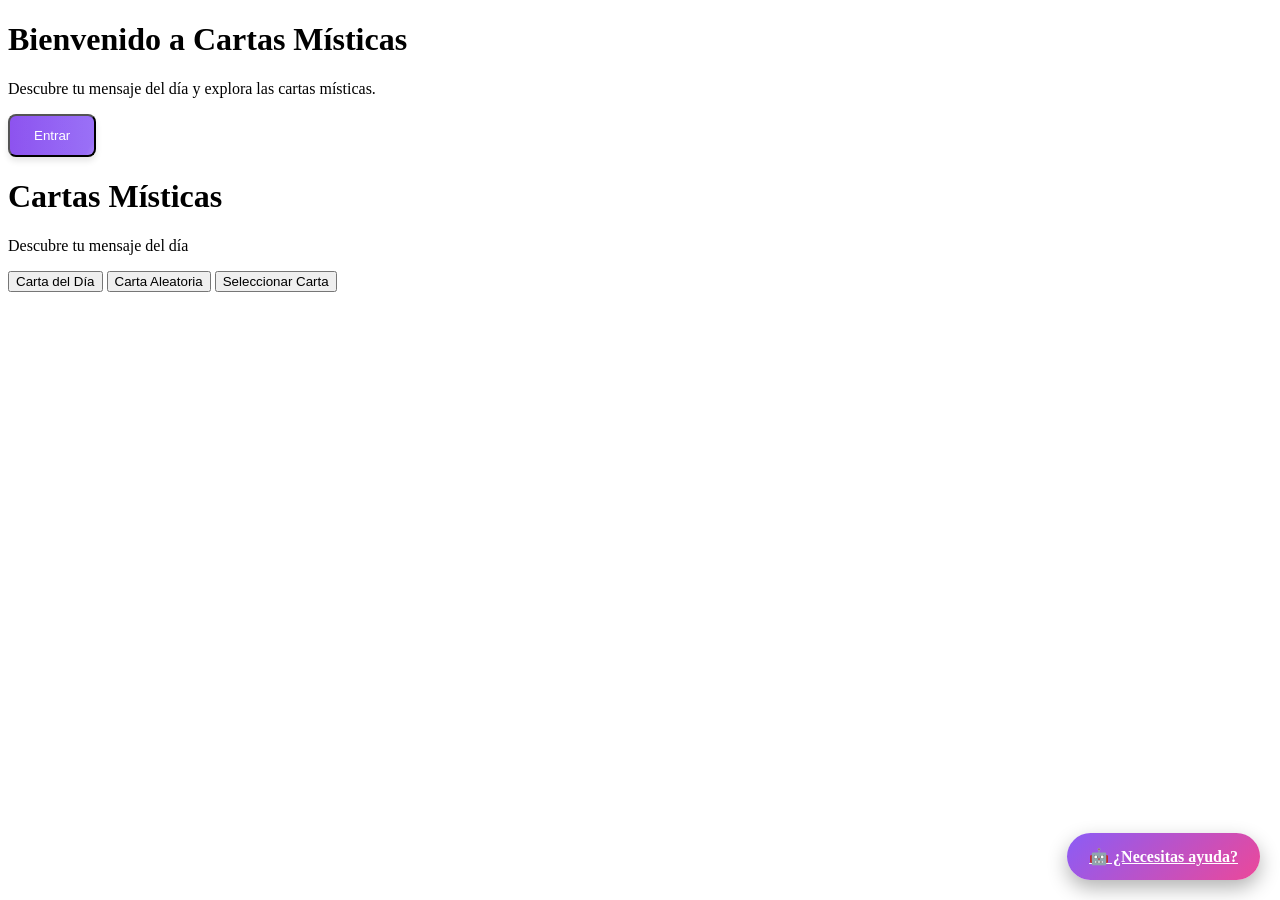
==== index.html @ 88e31546 "feat: reorganizando las cosas para GitHub Pages otra vez" ====
<!DOCTYPE html>
<html lang="es">
<head>
  <meta charset="UTF-8" />
  <meta name="viewport" content="width=device-width, initial-scale=1" />
  <title>Sistema de Cartas Místicas</title>
  <script src="https://cdn.tailwindcss.com"></script>
  <link rel="stylesheet" href="./styles.css">
</head>
<body class="bg-gradient-to-b from-purple-900 to-indigo-900 min-h-screen text-white">
  <!-- Pantalla de bienvenida -->
  <div id="welcomeScreen" class="fixed inset-0 bg-purple-900 flex flex-col items-center justify-center z-50 text-center p-6">
    <h1 class="text-3xl sm:text-4xl md:text-5xl font-extrabold mb-6 text-transparent bg-clip-text bg-gradient-to-r from-pink-400 to-purple-600">
      Bienvenido a Cartas Místicas
    </h1>
    <p class="text-base sm:text-lg text-purple-300 mb-8">Descubre tu mensaje del día y explora las cartas místicas.</p>
    <button id="enterBtn" class="btn-action px-8 py-3 rounded-lg text-white font-semibold">
      Entrar
    </button>
  </div>

  <!-- Sección principal -->
  <div class="container mx-auto px-4 py-12" id="cardsSection" tabindex="-1">
    <header class="text-center mb-12">
      <h1 class="text-3xl sm:text-4xl md:text-5xl font-bold mb-4 text-transparent bg-clip-text bg-gradient-to-r from-purple-300 to-pink-300">
        Cartas Místicas
      </h1>
      <p class="text-lg text-purple-200">Descubre tu mensaje del día</p>
    </header>

    <!-- Botones de acción -->
    <div class="flex flex-col gap-4 md:flex-row justify-center mb-12">
        <button
            id="dailyCardBtn"
            class="px-6 py-3 rounded-lg font-medium text-white bg-gradient-to-r from-purple-600 to-blue-500 hover:from-purple-700 hover:to-blue-600 transition-transform transform hover:scale-105 shadow-lg"
        >
            Carta del Día
        </button>

        <button
            id="randomCardBtn"
            class="px-6 py-3 rounded-lg font-medium text-white bg-gradient-to-r from-pink-600 to-purple-500 hover:from-pink-700 hover:to-purple-600 transition-transform transform hover:scale-105 shadow-lg"
        >
            Carta Aleatoria
        </button>

        <button
            id="selectCardBtn"
            class="px-6 py-3 rounded-lg font-medium text-white bg-gradient-to-r from-indigo-600 to-blue-500 hover:from-indigo-700 hover:to-blue-600 transition-transform transform hover:scale-105 shadow-lg"
        >
            Seleccionar Carta
        </button>
    </div>


    <!-- Galería de cartas -->
    <div id="cardGallery" class="hidden mb-8 grid grid-cols-1 sm:grid-cols-2 md:grid-cols-4 gap-4 justify-center"></div>

    <!-- Carta principal -->
    <div id="mainCardDisplay" class="hidden flex justify-center mb-8">
      <div class="card-container w-full max-w-xs sm:max-w-sm md:max-w-md">
        <div id="card" class="card relative w-full h-[400px] sm:h-[500px] cursor-pointer">
          <div class="card-front">
            <img src="https://storage.googleapis.com/workspace-0f70711f-8b4e-4d94-86f1-2a93ccde5887/image/96c7722e-8bb0-4138-a2fb-fadc7a62f2f4.png" alt="Diseño místico de carta" class="mb-4 rounded-xl w-full h-48 object-cover shadow-xl border-2 border-yellow-400" />
            <h2 id="cardTitle" class="text-xl font-semibold text-center"></h2>
            <p id="cardQuestion" class="text-purple-200 text-center mt-2"></p>
            <div class="absolute bottom-4 text-xs text-purple-300">
              Haz clic para voltear la carta
            </div>
          </div>
          <div class="card-back">
            <div id="cardAnswer" class="text-sm text-purple-200 text-center"></div>
          </div>
        </div>
      </div>
    </div>

    <!-- Información adicional -->
    <div id="cardInfo" class="mt-8 text-center text-purple-200 italic hidden">
      Mensaje especial de la carta
    </div>
  </div>

  <!-- Botón flotante -->
  <a href="./chatbot.html" class="chatbot-btn" id="chatbotButton">🤖 ¿Necesitas ayuda?</a>

  <script src="script.js"></script>
</body>
</html>
---- styles.css ----
@import url('https://fonts.googleapis.com/css2?family=Playfair+Display:wght@700&family=Poppins:wght@400;600&display=swap');

@layer utilities {
  .animate-glow-in {
    animation: glowIn 0.7s ease-out forwards;
  }

  .animate-fade-in-scale {
    animation: fadeInScale 0.5s ease-out forwards;
  }

  @keyframes glowIn {
    0% {
      opacity: 0;
      transform: scale(0.8) rotate(-2deg);
    }
    100% {
      opacity: 1;
      transform: scale(1) rotate(0deg);
    }
  }

  @keyframes fadeInScale {
    0% {
      opacity: 0;
      transform: scale(0.6);
    }
    100% {
      opacity: 1;
      transform: scale(1);
    }
  }
}

:root {
  --purple-dark: #4c1d95;
  --purple-light: #8b5cf6;
  --gold: #fcd34d;
}

.card-container {
  perspective: 1000px;
  transition: transform 0.5s ease;
}

.card {
  transform-style: preserve-3d;
  transition: all 0.5s ease;
  box-shadow: 0 10px 30px -10px rgba(124, 58, 237, 0.5);
}

.flipped {
  transform: rotateY(180deg);
}

.card-front,
.card-back {
  backface-visibility: hidden;
  font-family: 'Poppins', sans-serif;
}

.card-front {
  background: linear-gradient(135deg, var(--purple-dark), var(--purple-light));
  border: 4px solid rgba(252, 211, 77, 0.3);
  border-radius: 1rem;
  padding: 2rem;
  display: flex;
  flex-direction: column;
  align-items: center;
  justify-content: center;
  position: relative;
}

.card-back {
  transform: rotateY(180deg);
  background: url('./assets/back-card.jpg') center/cover;
  border: 4px solid rgba(252, 211, 77, 0.3);
  border-radius: 1rem;
  padding: 2rem;
  display: flex;
  flex-direction: column;
  align-items: center;
  justify-content: center;
  position: relative;
}

.glow {
  animation: glow 2s ease-in-out infinite alternate;
}

@keyframes glow {
  from {
    box-shadow: 0 0 10px rgba(252, 211, 77, 0.6);
  }
  to {
    box-shadow: 0 0 20px rgba(252, 211, 77, 0.8), 0 0 30px rgba(252, 211, 77, 0.6);
  }
}

.btn-action {
  position: relative;
  overflow: hidden;
  transition: all 0.3s;
  padding-left: 1.5rem;
  padding-right: 1.5rem;
  padding-top: 0.75rem;
  padding-bottom: 0.75rem;
  border-radius: 0.5rem;
  font-weight: 500;
  color: white;
  transition: all 0.3s ease;
  box-shadow: 0 4px 6px rgba(0, 0, 0, 0.1);
  cursor: pointer;
  display: inline-block;
  text-align: center;
  background-image: linear-gradient(to right, #7c3aed, #8b5cf6);
}

.btn-action:hover {
  transform: translateY(-2px) scale(1.05);
  box-shadow: 0 6px 12px rgba(0, 0, 0, 0.2);
}

.btn-action::after {
  content: '';
  position: absolute;
  top: -50%;
  left: -60%;
  width: 200%;
  height: 200%;
  background: linear-gradient(
    to right,
    rgba(255, 255, 255, 0.13) 0%,
    rgba(255, 255, 255, 0.13) 77%,
    rgba(255, 255, 255, 0.5) 92%,
    rgba(255, 255, 255, 0) 100%
  );
  transform: rotate(30deg);
  transition: left 1s;
}

.btn-action:hover::after {
  animation: shine 1s;
}

@keyframes shine {
  100% {
    left: 100%;
  }
}

.fade-out {
  opacity: 0;
  transform: scale(1.05);
  transition: opacity 1s ease, transform 1s ease;
  pointer-events: none;
}

.card {
  transform-style: preserve-3d;
  transition: transform 0.6s ease-in-out;
  position: relative;
}

.card.flipped {
  transform: rotateY(180deg);
}

.card-front,
.card-back {
  backface-visibility: hidden;
  position: absolute;
  width: 100%;
  height: 100%;
  border-radius: 1rem;
}

.card-back {
  transform: rotateY(180deg);
}



.animate-fade-in-scale {
  animation: fadeInScale 0.5s ease-in-out;
}

.chatbot-btn {
    position: fixed;
    bottom: 20px;
    right: 20px;
    background: linear-gradient(135deg, #8b5cf6, #ec4899);
    color: white;
    padding: 14px 22px;
    border: none;
    border-radius: 30px;
    font-weight: bold;
    font-size: 16px;
    box-shadow: 0 8px 20px rgba(0, 0, 0, 0.3);
    cursor: pointer;
    z-index: 9999;
    transition: transform 0.3s ease, box-shadow 0.3s ease;
}

.chatbot-btn:hover {
    transform: scale(1.08);
    box-shadow: 0 12px 30px rgba(0, 0, 0, 0.4);
}

.chatbot-section {
    position: fixed;
    inset: 0;
    background: linear-gradient(to bottom right, #1e1b4b, #312e81);
    color: white;
    padding: 2rem;
    z-index: 10000;
    display: flex;
    flex-direction: column;
    gap: 1rem;
    animation: fadeIn 0.3s ease forwards;
}

.chatbot-header {
    display: flex;
    justify-content: space-between;
    align-items: center;
}

.back-btn {
    background: #f472b6;
    border: none;
    padding: 10px 16px;
    border-radius: 12px;
    font-weight: bold;
    color: white;
    cursor: pointer;
    transition: background 0.3s ease;
}

.back-btn:hover {
    background: #ec4899;
}

.chatbot-box {
    flex: 1;
    background-color: #4c1d95;
    border-radius: 12px;
    padding: 1.5rem;
    overflow-y: auto;
    box-shadow: 0 0 20px rgba(0,0,0,0.2);
}

.hidden {
    display: none !important;
}

@keyframes fadeIn {
    from { opacity: 0; transform: scale(0.95); }
    to { opacity: 1; transform: scale(1); }
}


@keyframes fadeInScale {
  from {
    opacity: 0;
    transform: scale(0.95);
  }
  to {
    opacity: 1;
    transform: scale(1);
  }
}
@media (prefers-reduced-motion: reduce) {
  .animate-glow-in,
  .animate-fade-in-scale {
    animation: none;
  }
}

/* ... código original ... */

@media (max-width: 640px) {
  .card-container {
    padding: 0 1rem;
  }

  .card-front img {
    height: 10rem;
  }

  .card-front h2 {
    font-size: 1.125rem;
  }

  .card-question, .card-answer {
    font-size: 0.875rem;
  }

  .btn-action {
    font-size: 0.9rem;
    padding: 0.5rem 1rem;
  }

  .chatbot-btn {
    padding: 10px 18px;
    font-size: 14px;
    bottom: 15px;
    right: 15px;
  }
}
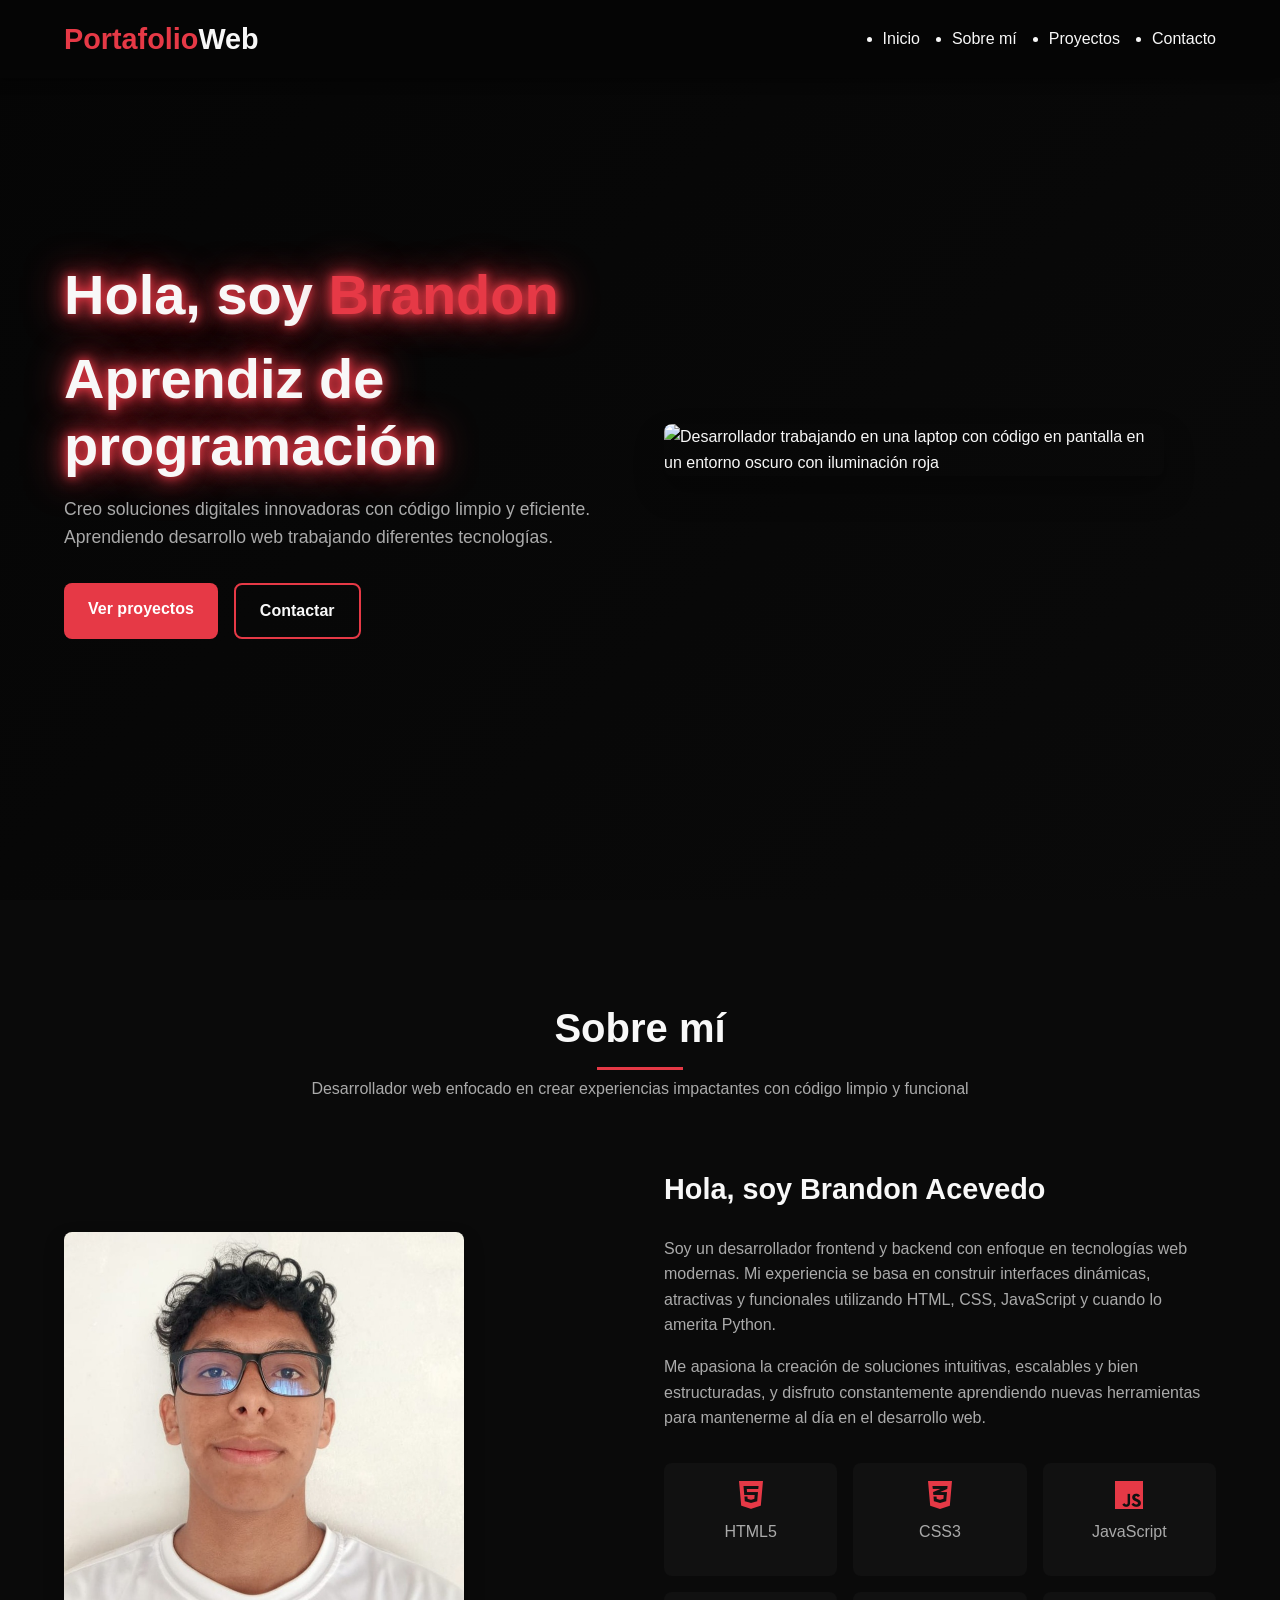
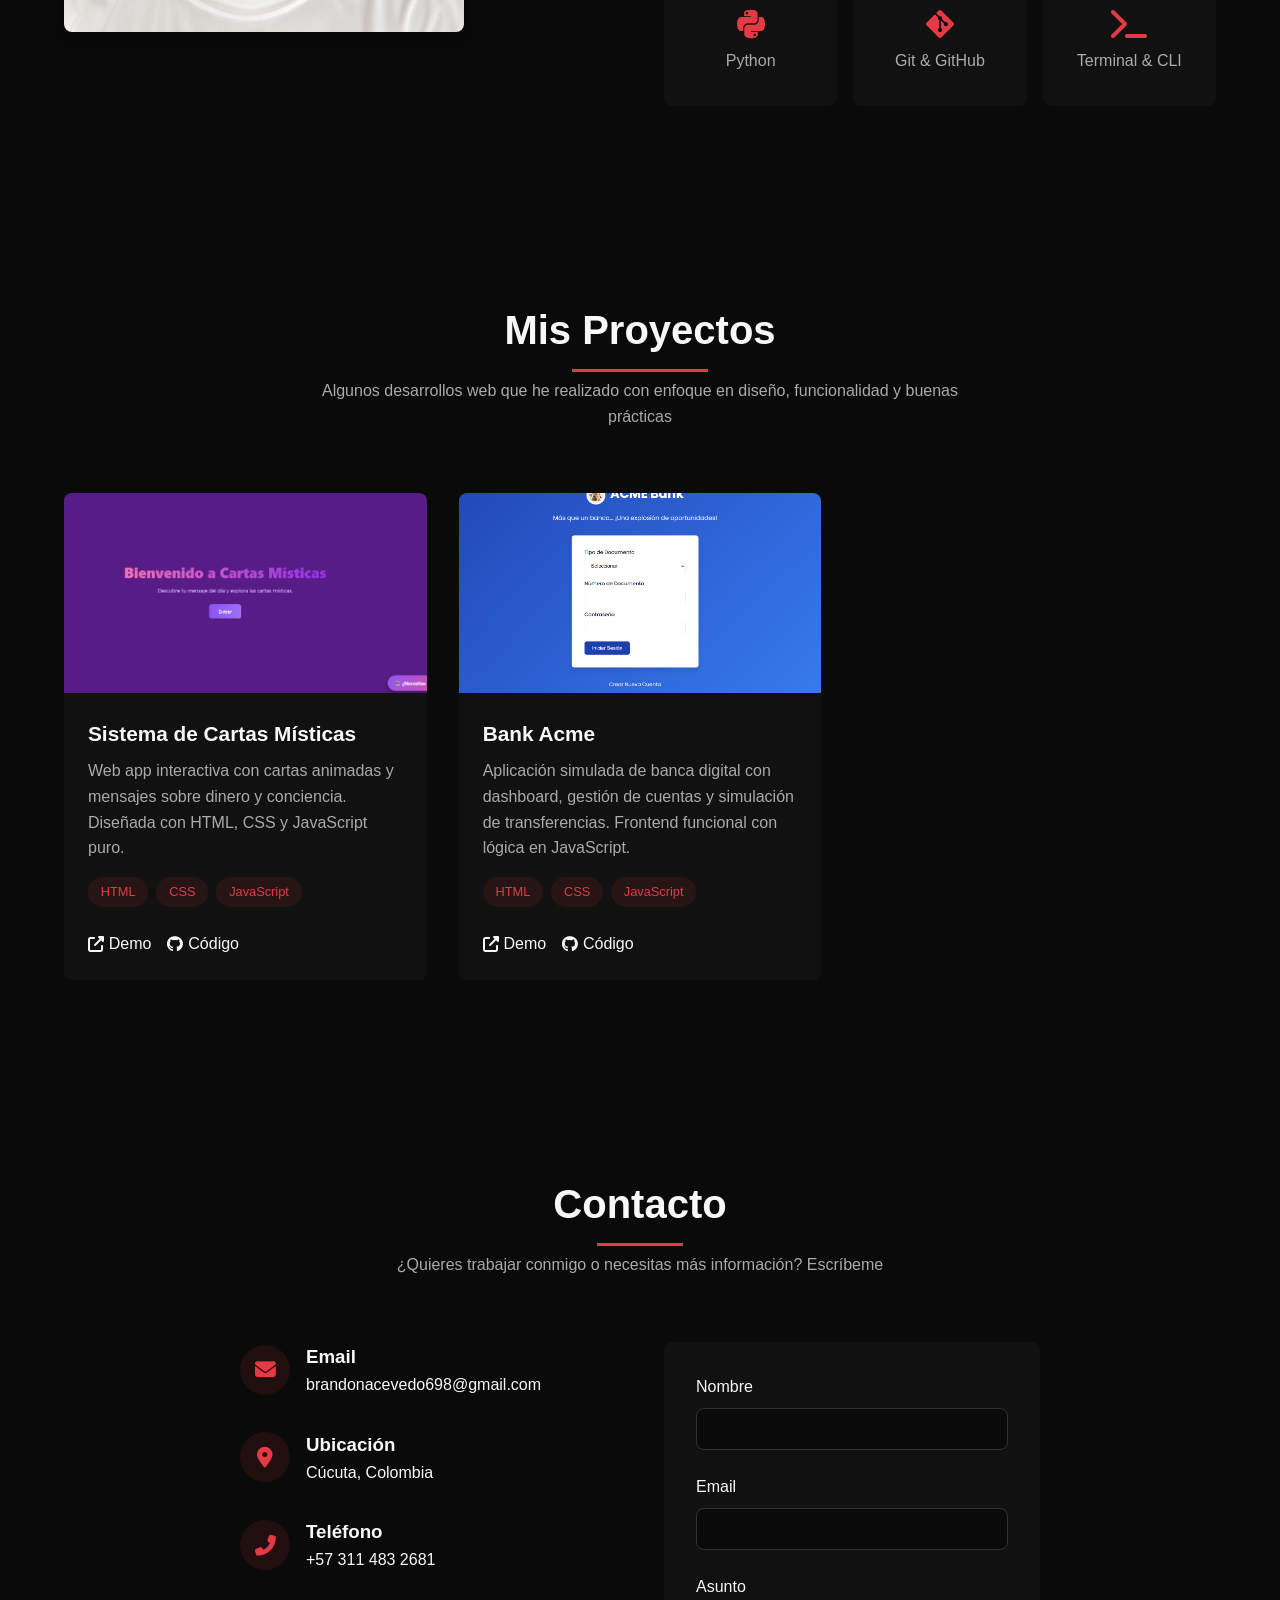
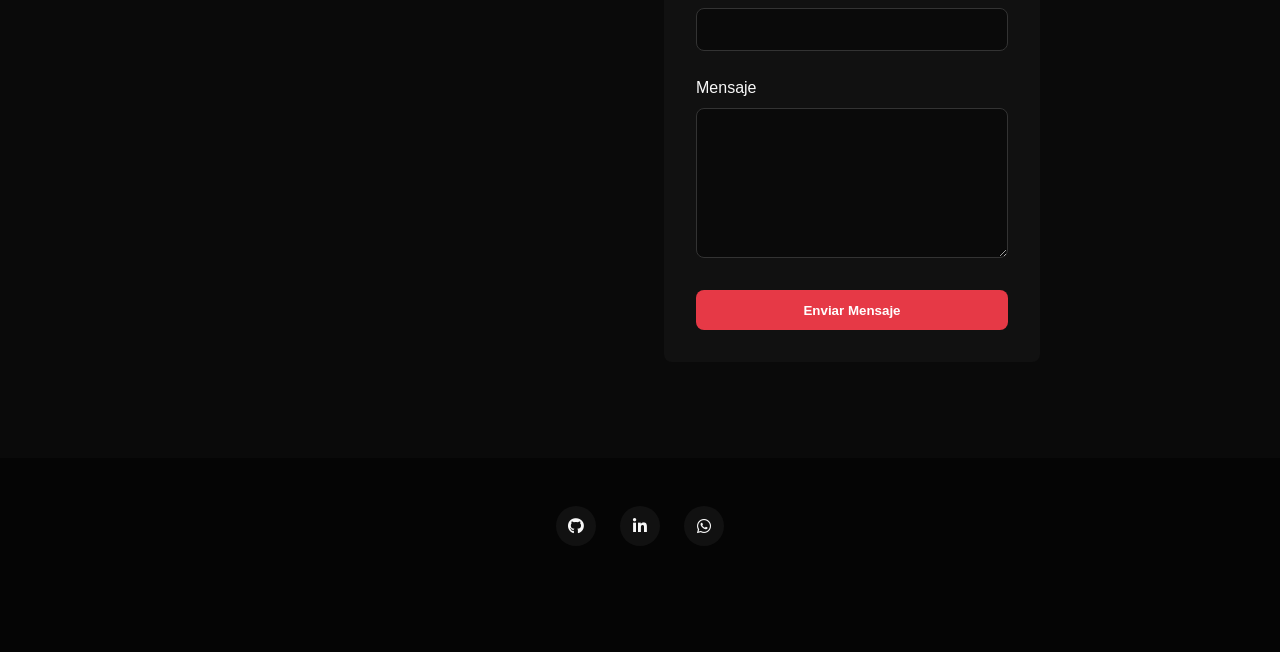
==== commit db751e56: "feat: subiendo todo al repositorio web" ====
--- a/index.html
+++ b/index.html
@@ -1,89 +1,208 @@
 <!DOCTYPE html>
 <html lang="es">
 <head>
-  <meta charset="UTF-8" />
-  <meta name="viewport" content="width=device-width, initial-scale=1" />
-  <title>Sistema de Cartas Místicas</title>
-  <script src="https://cdn.tailwindcss.com"></script>
-  <link rel="stylesheet" href="./styles.css">
+    <meta charset="UTF-8">
+    <meta name="viewport" content="width=device-width, initial-scale=1.0">
+    <title>Portafolio | Web</title>
+    <link rel="stylesheet" href="./styles.css">
+    <link rel="stylesheet" href="https://cdnjs.cloudflare.com/ajax/libs/font-awesome/6.4.0/css/all.min.css">
 </head>
-<body class="bg-gradient-to-b from-purple-900 to-indigo-900 min-h-screen text-white">
-  <!-- Pantalla de bienvenida -->
-  <div id="welcomeScreen" class="fixed inset-0 bg-purple-900 flex flex-col items-center justify-center z-50 text-center p-6">
-    <h1 class="text-3xl sm:text-4xl md:text-5xl font-extrabold mb-6 text-transparent bg-clip-text bg-gradient-to-r from-pink-400 to-purple-600">
-      Bienvenido a Cartas Místicas
-    </h1>
-    <p class="text-base sm:text-lg text-purple-300 mb-8">Descubre tu mensaje del día y explora las cartas místicas.</p>
-    <button id="enterBtn" class="btn-action px-8 py-3 rounded-lg text-white font-semibold">
-      Entrar
-    </button>
-  </div>
-
-  <!-- Sección principal -->
-  <div class="container mx-auto px-4 py-12" id="cardsSection" tabindex="-1">
-    <header class="text-center mb-12">
-      <h1 class="text-3xl sm:text-4xl md:text-5xl font-bold mb-4 text-transparent bg-clip-text bg-gradient-to-r from-purple-300 to-pink-300">
-        Cartas Místicas
-      </h1>
-      <p class="text-lg text-purple-200">Descubre tu mensaje del día</p>
+<body>
+    <!-- Header -->
+    <header>
+        <nav>
+            <a href="#" class="logo">Portafolio<span>Web</span></a>
+            <ul class="nav-links">
+                <li><a href="#home">Inicio</a></li>
+                <li><a href="#about">Sobre mí</a></li>
+                <li><a href="#projects">Proyectos</a></li>
+                <li><a href="#contact">Contacto</a></li>
+            </ul>
+            <button class="menu-btn" id="menuBtn">
+                <i class="fas fa-bars"></i>
+            </button>
+        </nav>
     </header>
 
-    <!-- Botones de acción -->
-    <div class="flex flex-col gap-4 md:flex-row justify-center mb-12">
-        <button
-            id="dailyCardBtn"
-            class="px-6 py-3 rounded-lg font-medium text-white bg-gradient-to-r from-purple-600 to-blue-500 hover:from-purple-700 hover:to-blue-600 transition-transform transform hover:scale-105 shadow-lg"
-        >
-            Carta del Día
-        </button>
-
-        <button
-            id="randomCardBtn"
-            class="px-6 py-3 rounded-lg font-medium text-white bg-gradient-to-r from-pink-600 to-purple-500 hover:from-pink-700 hover:to-purple-600 transition-transform transform hover:scale-105 shadow-lg"
-        >
-            Carta Aleatoria
-        </button>
-
-        <button
-            id="selectCardBtn"
-            class="px-6 py-3 rounded-lg font-medium text-white bg-gradient-to-r from-indigo-600 to-blue-500 hover:from-indigo-700 hover:to-blue-600 transition-transform transform hover:scale-105 shadow-lg"
-        >
-            Seleccionar Carta
-        </button>
+    <!-- Hero Section -->
+    <section class="hero" id="home">
+        <div class="particles" id="particles"></div>
+        <div class="hero-content">
+            <div class="hero-text animate-on-scroll">
+                <h1>Hola, soy <span>Brandon</span></h1>
+                <h1>Aprendiz de programación</h1>
+                <p>Creo soluciones digitales innovadoras con código limpio y eficiente. Aprendiendo desarrollo web trabajando diferentes tecnologías.</p>
+                <div class="cta-buttons">
+                    <a href="#projects" class="btn btn-primary">Ver proyectos</a>
+                    <a href="#contact" class="btn btn-secondary">Contactar</a>
+                </div>
+            </div>
+            <div class="hero-image animate-on-scroll">
+                <img src="https://storage.googleapis.com/workspace-0f70711f-8b4e-4d94-86f1-2a93ccde5887/image/de428fba-ed56-4339-964a-df69fc246192.png" alt="Desarrollador trabajando en una laptop con código en pantalla en un entorno oscuro con iluminación roja" />
+            </div>
+        </div>
+    </section>
+<!-- About Section -->
+    <section class="about" id="about">
+        <div class="section-title animate-on-scroll">
+            <h2>Sobre mí</h2>
+            <p>Desarrollador web enfocado en crear experiencias impactantes con código limpio y funcional</p>
+        </div>
+        <div class="about-content">
+            <div class="about-image animate-on-scroll">
+                <img src="./assets/Imagen_principal.jpeg" alt="Desarrollador con fondo oscuro y luces rojas" />
+            </div>
+            <div class="about-text animate-on-scroll">
+                <h3>Hola, soy Brandon Acevedo</h3>
+                <p>Soy un desarrollador frontend y backend con enfoque en tecnologías web modernas. Mi experiencia se basa en construir interfaces dinámicas, atractivas y funcionales utilizando HTML, CSS, JavaScript y cuando lo amerita Python.</p>
+                <p>Me apasiona la creación de soluciones intuitivas, escalables y bien estructuradas, y disfruto constantemente aprendiendo nuevas herramientas para mantenerme al día en el desarrollo web.</p>
+                <div class="skills">
+                    <div class="skill">
+                        <i class="fab fa-html5"></i>
+                        <p>HTML5</p>
+                    </div>
+                    <div class="skill">
+                        <i class="fab fa-css3-alt"></i>
+                        <p>CSS3</p>
+                    </div>
+                    <div class="skill">
+                        <i class="fab fa-js"></i>
+                        <p>JavaScript</p>
+                    </div>
+                    <div class="skill">
+                        <i class="fab fa-python"></i>
+                        <p>Python</p>
+                    </div>
+                    <div class="skill">
+                        <i class="fab fa-git-alt"></i>
+                        <p>Git & GitHub</p>
+                    </div>
+                    <div class="skill">
+                        <i class="fas fa-terminal"></i>
+                        <p>Terminal & CLI</p>
+                    </div>
+                </div>
+            </div>
+        </div>
+    </section>
+
+    <!-- Projects Section -->
+    <section class="projects" id="projects">
+        <div class="section-title animate-on-scroll">
+            <h2>Mis Proyectos</h2>
+            <p>Algunos desarrollos web que he realizado con enfoque en diseño, funcionalidad y buenas prácticas</p>
+        </div>
+        <div class="projects-container">
+
+            <!-- Proyecto 1 -->
+            <div class="project-card animate-on-scroll">
+                <div class="project-image">
+                    <img src="./assets/proyectos/Cartas_Misticas.png" alt="Sistema de cartas interactivas con diseño místico y colores oscuros" />
+                </div>
+                <div class="project-info">
+                    <h3>Sistema de Cartas Místicas</h3>
+                    <p>Web app interactiva con cartas animadas y mensajes sobre dinero y conciencia. Diseñada con HTML, CSS y JavaScript puro.</p>
+                    <div class="project-tags">
+                        <span class="tag">HTML</span>
+                        <span class="tag">CSS</span>
+                        <span class="tag">JavaScript</span>
+                    </div>
+                    <div class="project-links">
+                        <a href="https://nombre-chatbot-mistico-frontend.vercel.app/" target="_blank"><i class="fas fa-external-link-alt"></i> Demo</a>
+                        <a href="https://github.com/Brandon-Ac/Nombre-chatbot-mistico-frontend" target="_blank"><i class="fab fa-github"></i> Código</a>
+                    </div>
+                </div>
+            </div>
+            <!-- Proyecto 2 -->
+            <div class="project-card animate-on-scroll">
+                <div class="project-image">
+                    <img src="./assets/proyectos/Bank_Acme.png" alt="Dashboard de aplicación bancaria con interfaz oscura y tarjetas de cuenta" />
+                </div>
+                <div class="project-info">
+                    <h3>Bank Acme</h3>
+                    <p>Aplicación simulada de banca digital con dashboard, gestión de cuentas y simulación de transferencias. Frontend funcional con lógica en JavaScript.</p>
+                    <div class="project-tags">
+                        <span class="tag">HTML</span>
+                        <span class="tag">CSS</span>
+                        <span class="tag">JavaScript</span>
+                    </div>
+                    <div class="project-links">
+                        <a href="https://bancoacmeconamigos.vercel.app/" target="_blank"><i class="fas fa-external-link-alt"></i> Demo</a>
+                        <a href="https://github.com/Brandon-Ac/banco_acme_con_amigos"><i class="fab fa-github"></i> Código</a>
+                    </div>
+                </div>
+            </div>
+
+        </div>
+    </section>
+
+    <!-- Contact Section -->
+    <section class="contact" id="contact">
+    <div class="section-title animate-on-scroll">
+        <h2>Contacto</h2>
+        <p>¿Quieres trabajar conmigo o necesitas más información? Escríbeme</p>
     </div>
 
-
-    <!-- Galería de cartas -->
-    <div id="cardGallery" class="hidden mb-8 grid grid-cols-1 sm:grid-cols-2 md:grid-cols-4 gap-4 justify-center"></div>
-
-    <!-- Carta principal -->
-    <div id="mainCardDisplay" class="hidden flex justify-center mb-8">
-      <div class="card-container w-full max-w-xs sm:max-w-sm md:max-w-md">
-        <div id="card" class="card relative w-full h-[400px] sm:h-[500px] cursor-pointer">
-          <div class="card-front">
-            <img src="https://storage.googleapis.com/workspace-0f70711f-8b4e-4d94-86f1-2a93ccde5887/image/96c7722e-8bb0-4138-a2fb-fadc7a62f2f4.png" alt="Diseño místico de carta" class="mb-4 rounded-xl w-full h-48 object-cover shadow-xl border-2 border-yellow-400" />
-            <h2 id="cardTitle" class="text-xl font-semibold text-center"></h2>
-            <p id="cardQuestion" class="text-purple-200 text-center mt-2"></p>
-            <div class="absolute bottom-4 text-xs text-purple-300">
-              Haz clic para voltear la carta
-            </div>
-          </div>
-          <div class="card-back">
-            <div id="cardAnswer" class="text-sm text-purple-200 text-center"></div>
-          </div>
-        </div>
-      </div>
+    <div class="contact-container">
+        <div class="contact-info animate-on-scroll">
+        <div class="contact-item">
+            <i class="fas fa-envelope"></i>
+            <div>
+            <h3>Email</h3>
+            <p>brandonacevedo698@gmail.com</p>
+            </div>
+        </div>
+        <div class="contact-item">
+            <i class="fas fa-map-marker-alt"></i>
+            <div>
+            <h3>Ubicación</h3>
+            <p>Cúcuta, Colombia</p>
+            </div>
+        </div>
+        <div class="contact-item">
+            <i class="fas fa-phone-alt"></i>
+            <div>
+            <h3>Teléfono</h3>
+            <p>+57 311 483 2681</p>
+            </div>
+        </div>
+        </div>
+
+        <!-- Formulario que envía email -->
+        <form class="contact-form animate-on-scroll" action="https://formsubmit.co/brandonacevedo698@gmail.com" method="POST">
+        <div class="form-group">
+            <label for="name">Nombre</label>
+            <input type="text" id="name" name="name" required>
+        </div>
+        <div class="form-group">
+            <label for="email">Email</label>
+            <input type="email" id="email" name="email" required>
+        </div>
+        <div class="form-group">
+            <label for="subject">Asunto</label>
+            <input type="text" id="subject" name="subject" required>
+        </div>
+        <div class="form-group">
+            <label for="message">Mensaje</label>
+            <textarea id="message" name="message" required></textarea>
+        </div>
+        <!-- Opcional: para evitar spam -->
+        <input type="hidden" name="_captcha" value="false">
+        <button type="submit" class="submit-btn">Enviar Mensaje</button>
+        </form>
     </div>
-
-    <!-- Información adicional -->
-    <div id="cardInfo" class="mt-8 text-center text-purple-200 italic hidden">
-      Mensaje especial de la carta
-    </div>
-  </div>
-
-  <!-- Botón flotante -->
-  <a href="./chatbot.html" class="chatbot-btn" id="chatbotButton">🤖 ¿Necesitas ayuda?</a>
-
-  <script src="script.js"></script>
+    </section>
+
+    <!-- Footer -->
+    <footer>
+        <div class="social-links animate-on-scroll">
+            <a href="https://github.com/Brandon-Ac"><i class="fab fa-github"></i></a>
+            <a href="https://www.linkedin.com/in/brandon-acevedo-326850374/"><i class="fab fa-linkedin-in"></i></a>
+            <a href="https://wa.me/573114832681" target="_blank"><i class="fab fa-whatsapp"></i></a>
+        </div>
+        <p class="footer-text animate-on-scroll">.</p>
+    </footer>
+    <script src="./script.js"></script>
+
 </body>
 </html>
--- a/styles.css
+++ b/styles.css
@@ -1,310 +1,654 @@
-@import url('https://fonts.googleapis.com/css2?family=Playfair+Display:wght@700&family=Poppins:wght@400;600&display=swap');
-
-@layer utilities {
-  .animate-glow-in {
-    animation: glowIn 0.7s ease-out forwards;
-  }
-
-  .animate-fade-in-scale {
-    animation: fadeInScale 0.5s ease-out forwards;
-  }
-
-  @keyframes glowIn {
+:root {
+    --dark-bg: #0a0a0a;
+    --darker-bg: #050505;
+    --card-bg: #111111;
+    --accent-red: #e63946;
+    --text-primary: #f8f8f8;
+    --text-secondary: #aaaaaa;
+    --border-radius: 8px;
+    --transition: all 0.3s ease;
+}
+
+* {
+    margin: 0;
+    padding: 0;
+    box-sizing: border-box;
+    font-family: 'Segoe UI', Tahoma, Geneva, Verdana, sans-serif;
+}
+
+body {
+    background-color: var(--dark-bg);
+    color: var(--text-primary);
+    line-height: 1.6;
+    overflow-x: hidden;
+}
+
+/* Scrollbar personalizada */
+::-webkit-scrollbar {
+    width: 10px;
+}
+
+::-webkit-scrollbar-track {
+    background: var(--darker-bg);
+}
+
+::-webkit-scrollbar-thumb {
+    background: var(--accent-red);
+    border-radius: 5px;
+}
+
+/* Header */
+header {
+    background-color: var(--darker-bg);
+    padding: 1rem 5%;
+    position: fixed;
+    width: 100%;
+    top: 0;
+    z-index: 1000;
+    box-shadow: 0 2px 10px rgba(0, 0, 0, 0.5);
+}
+
+nav {
+    display: flex;
+    justify-content: space-between;
+    align-items: center;
+}
+
+.logo {
+    font-size: 1.8rem;
+    font-weight: 700;
+    color: var(--accent-red);
+    text-decoration: none;
+}
+
+.logo span {
+    color: var(--text-primary);
+}
+
+.nav-links {
+    display: flex;
+    gap: 2rem;
+}
+
+.nav-links a {
+    color: var(--text-primary);
+    text-decoration: none;
+    font-weight: 500;
+    transition: var(--transition);
+    position: relative;
+}
+
+.nav-links a:hover {
+    color: var(--accent-red);
+}
+
+.nav-links a::after {
+    content: '';
+    position: absolute;
+    width: 0;
+    height: 2px;
+    background: var(--accent-red);
+    bottom: -5px;
+    left: 0;
+    transition: var(--transition);
+}
+
+.nav-links a:hover::after {
+    width: 100%;
+}
+
+.menu-btn {
+    display: none;
+    background: none;
+    border: none;
+    color: var(--text-primary);
+    font-size: 1.5rem;
+    cursor: pointer;
+}
+
+/* Hero Section */
+.hero {
+    height: 100vh;
+    display: flex;
+    align-items: center;
+    padding: 0 5%;
+    background: linear-gradient(135deg, var(--darker-bg) 0%, var(--dark-bg) 100%);
+    position: relative;
+    overflow: hidden;
+}
+
+.hero-content {
+    width: 100%;
+    max-width: 1200px;
+    margin: 0 auto;
+    display: flex;
+    align-items: center;
+    justify-content: space-between;
+    gap: 3rem;
+    position: relative;
+    z-index: 2;
+}
+
+.hero-text {
+    flex: 1;
+}
+
+.hero-text h1 {
+    font-size: 3.5rem;
+    margin-bottom: 1rem;
+    line-height: 1.2;
+    text-shadow: 0 0 10px var(--accent-red), 
+                 0 0 20px var(--accent-red),
+                 0 0 40px var(--accent-red);
+    animation: flicker 2s infinite alternate;
+}
+
+.hero-text h1 span {
+    color: var(--accent-red);
+}
+
+.hero-text p {
+    color: var(--text-secondary);
+    font-size: 1.1rem;
+    margin-bottom: 2rem;
+    max-width: 600px;
+}
+
+.cta-buttons {
+    display: flex;
+    gap: 1rem;
+    margin-top: 2rem;
+}
+
+.btn {
+    padding: 0.8rem 1.5rem;
+    border-radius: var(--border-radius);
+    text-decoration: none;
+    font-weight: 600;
+    transition: var(--transition);
+}
+
+.btn-primary {
+    background-color: var(--accent-red);
+    color: white;
+}
+
+.btn-primary:hover {
+    background-color: #d62839;
+    transform: translateY(-3px);
+    box-shadow: 0 5px 15px rgba(230, 57, 70, 0.3),
+                0 0 15px var(--accent-red);
+    animation: pulse 1.5s infinite;
+}
+
+@keyframes pulse {
     0% {
-      opacity: 0;
-      transform: scale(0.8) rotate(-2deg);
+        box-shadow: 0 0 0 0 rgba(230, 57, 70, 0.7);
+    }
+    70% {
+        box-shadow: 0 0 0 10px rgba(230, 57, 70, 0);
     }
     100% {
-      opacity: 1;
-      transform: scale(1) rotate(0deg);
-    }
-  }
-
-  @keyframes fadeInScale {
+        box-shadow: 0 0 0 0 rgba(230, 57, 70, 0);
+    }
+}
+
+.btn-secondary {
+    background-color: transparent;
+    color: var(--text-primary);
+    border: 2px solid var(--accent-red);
+}
+
+.btn-secondary:hover {
+    background-color: rgba(230, 57, 70, 0.1);
+    transform: translateY(-3px);
+}
+
+.hero-image {
+    flex: 1;
+    position: relative;
+    animation: float 6s ease-in-out infinite;
+}
+
+.hero-image img {
+    width: 100%;
+    max-width: 500px;
+    border-radius: var(--border-radius);
+    box-shadow: 0 15px 30px rgba(0, 0, 0, 0.3);
+    transition: var(--transition);
+}
+
+@keyframes float {
+    0% { transform: translateY(0px); }
+    50% { transform: translateY(-15px); }
+    100% { transform: translateY(0px); }
+}
+
+/* Background particles */
+.particles {
+    position: absolute;
+    top: 0;
+    left: 0;
+    width: 100%;
+    height: 100%;
+    overflow: hidden;
+    z-index: 1;
+}
+
+.particle {
+    position: absolute;
+    width: 5px;
+    height: 5px;
+    background-color: var(--accent-red);
+    border-radius: 50%;
+    opacity: 0.5;
+    animation: fall linear infinite;
+}
+
+@keyframes fall {
+    to {
+        transform: translateY(100vh);
+    }
+}
+
+@keyframes flicker {
+    0%, 19%, 21%, 23%, 25%, 54%, 56%, 100% {
+        text-shadow: 0 0 10px var(--accent-red),
+                     0 0 20px var(--accent-red),
+                     0 0 40px var(--accent-red);
+    }
+    20%, 24%, 55% {
+        text-shadow: none;
+    }
+}
+
+/* About Section */
+section {
+    padding: 6rem 5%;
+}
+
+.section-title {
+    text-align: center;
+    margin-bottom: 4rem;
+}
+
+.section-title h2 {
+    font-size: 2.5rem;
+    margin-bottom: 1rem;
+    position: relative;
+    display: inline-block;
+}
+
+.section-title h2::after {
+    content: '';
+    position: absolute;
+    width: 50%;
+    height: 3px;
+    background-color: var(--accent-red);
+    bottom: -10px;
+    left: 25%;
+}
+
+.section-title p {
+    color: var(--text-secondary);
+    max-width: 700px;
+    margin: 0 auto;
+}
+
+.about-content {
+    display: flex;
+    align-items: center;
+    gap: 3rem;
+    max-width: 1200px;
+    margin: 0 auto;
+}
+
+.about-image {
+    flex: 1;
+}
+
+.about-image img {
+    width: 100%;
+    max-width: 400px;
+    border-radius: var(--border-radius);
+    box-shadow: 0 10px 20px rgba(0, 0, 0, 0.3);
+}
+
+.about-text {
+    flex: 1;
+}
+
+.about-text h3 {
+    font-size: 1.8rem;
+    margin-bottom: 1.5rem;
+}
+
+.about-text p {
+    margin-bottom: 1rem;
+    color: var(--text-secondary);
+}
+
+.skills {
+    margin-top: 2rem;
+    display: grid;
+    grid-template-columns: repeat(auto-fill, minmax(150px, 1fr));
+    gap: 1rem;
+}
+
+.skill {
+    background-color: var(--card-bg);
+    padding: 1rem;
+    border-radius: var(--border-radius);
+    text-align: center;
+    transition: var(--transition);
+}
+
+.skill:hover {
+    transform: translateY(-5px);
+    box-shadow: 0 5px 15px rgba(230, 57, 70, 0.2),
+                0 0 10px var(--accent-red);
+    animation: float 3s ease-in-out infinite;
+}
+
+.skill i {
+    font-size: 2rem;
+    color: var(--accent-red);
+    margin-bottom: 0.5rem;
+}
+
+/* Projects Section */
+.projects-container {
+    display: grid;
+    grid-template-columns: repeat(auto-fill, minmax(300px, 1fr));
+    gap: 2rem;
+    max-width: 1200px;
+    margin: 0 auto;
+}
+
+.project-card {
+    background-color: var(--card-bg);
+    border-radius: var(--border-radius);
+    overflow: hidden;
+    transition: var(--transition);
+}
+
+.project-card:hover {
+    transform: translateY(-10px);
+    box-shadow: 0 10px 20px rgba(230, 57, 70, 0.2),
+                0 0 15px var(--accent-red);
+    transition: all 0.3s ease, box-shadow 0.5s ease;
+}
+
+.project-image {
+    height: 200px;
+    overflow: hidden;
+}
+
+.project-image img {
+    width: 100%;
+    height: 100%;
+    object-fit: cover;
+    transition: var(--transition);
+}
+
+.project-card:hover .project-image img {
+    transform: scale(1.05);
+}
+
+.project-info {
+    padding: 1.5rem;
+}
+
+.project-info h3 {
+    font-size: 1.3rem;
+    margin-bottom: 0.5rem;
+}
+
+.project-info p {
+    color: var(--text-secondary);
+    margin-bottom: 1rem;
+}
+
+.project-tags {
+    display: flex;
+    flex-wrap: wrap;
+    gap: 0.5rem;
+    margin-bottom: 1.5rem;
+}
+
+.tag {
+    background-color: rgba(230, 57, 70, 0.1);
+    color: var(--accent-red);
+    padding: 0.3rem 0.8rem;
+    border-radius: 20px;
+    font-size: 0.8rem;
+    font-weight: 500;
+}
+
+.project-links {
+    display: flex;
+    gap: 1rem;
+}
+
+.project-links a {
+    display: flex;
+    align-items: center;
+    gap: 0.3rem;
+    text-decoration: none;
+    color: var(--text-primary);
+    font-weight: 500;
+    transition: var(--transition);
+}
+
+.project-links a:hover {
+    color: var(--accent-red);
+}
+
+/* Contact Section */
+.contact-container {
+    max-width: 800px;
+    margin: 0 auto;
+    display: grid;
+    grid-template-columns: repeat(2, 1fr);
+    gap: 3rem;
+}
+
+.contact-info {
+    display: flex;
+    flex-direction: column;
+    gap: 2rem;
+}
+
+.contact-item {
+    display: flex;
+    align-items: center;
+    gap: 1rem;
+}
+
+.contact-item i {
+    width: 50px;
+    height: 50px;
+    background-color: rgba(230, 57, 70, 0.1);
+    color: var(--accent-red);
+    border-radius: 50%;
+    display: flex;
+    align-items: center;
+    justify-content: center;
+    font-size: 1.3rem;
+}
+
+.contact-form {
+    background-color: var(--card-bg);
+    padding: 2rem;
+    border-radius: var(--border-radius);
+}
+
+.form-group {
+    margin-bottom: 1.5rem;
+}
+
+.form-group label {
+    display: block;
+    margin-bottom: 0.5rem;
+    font-weight: 500;
+}
+
+.form-group input,
+.form-group textarea {
+    width: 100%;
+    padding: 0.8rem;
+    border: 1px solid #333;
+    background-color: var(--dark-bg);
+    color: var(--text-primary);
+    border-radius: var(--border-radius);
+    transition: var(--transition);
+}
+
+.form-group input:focus,
+.form-group textarea:focus {
+    outline: none;
+    border-color: var(--accent-red);
+}
+
+.form-group textarea {
+    height: 150px;
+    resize: vertical;
+}
+
+.submit-btn {
+    width: 100%;
+    padding: 0.8rem;
+    background-color: var(--accent-red);
+    color: white;
+    border: none;
+    border-radius: var(--border-radius);
+    font-weight: 600;
+    cursor: pointer;
+    transition: var(--transition);
+}
+
+.submit-btn:hover {
+    background-color: #d62839;
+}
+
+/* Footer */
+footer {
+    background-color: var(--darker-bg);
+    padding: 3rem 5%;
+    text-align: center;
+}
+
+.social-links {
+    display: flex;
+    justify-content: center;
+    gap: 1.5rem;
+    margin-bottom: 2rem;
+}
+
+.social-links a {
+    display: flex;
+    align-items: center;
+    justify-content: center;
+    width: 40px;
+    height: 40px;
+    background-color: var(--card-bg);
+    color: var(--text-primary);
+    border-radius: 50%;
+    text-decoration: none;
+    transition: var(--transition);
+}
+
+.social-links a:hover {
+    background-color: var(--accent-red);
+    transform: translateY(-5px);
+    box-shadow: 0 0 10px var(--accent-red);
+    animation: pulse-social 1.5s infinite;
+}
+
+
+
+@keyframes pulse-social {
     0% {
-      opacity: 0;
-      transform: scale(0.6);
+        box-shadow: 0 0 0 0 rgba(230, 57, 70, 0.7);
+    }
+    70% {
+        box-shadow: 0 0 0 8px rgba(230, 57, 70, 0);
     }
     100% {
-      opacity: 1;
-      transform: scale(1);
-    }
-  }
-}
-
-:root {
-  --purple-dark: #4c1d95;
-  --purple-light: #8b5cf6;
-  --gold: #fcd34d;
-}
-
-.card-container {
-  perspective: 1000px;
-  transition: transform 0.5s ease;
-}
-
-.card {
-  transform-style: preserve-3d;
-  transition: all 0.5s ease;
-  box-shadow: 0 10px 30px -10px rgba(124, 58, 237, 0.5);
-}
-
-.flipped {
-  transform: rotateY(180deg);
-}
-
-.card-front,
-.card-back {
-  backface-visibility: hidden;
-  font-family: 'Poppins', sans-serif;
-}
-
-.card-front {
-  background: linear-gradient(135deg, var(--purple-dark), var(--purple-light));
-  border: 4px solid rgba(252, 211, 77, 0.3);
-  border-radius: 1rem;
-  padding: 2rem;
-  display: flex;
-  flex-direction: column;
-  align-items: center;
-  justify-content: center;
-  position: relative;
-}
-
-.card-back {
-  transform: rotateY(180deg);
-  background: url('./assets/back-card.jpg') center/cover;
-  border: 4px solid rgba(252, 211, 77, 0.3);
-  border-radius: 1rem;
-  padding: 2rem;
-  display: flex;
-  flex-direction: column;
-  align-items: center;
-  justify-content: center;
-  position: relative;
-}
-
-.glow {
-  animation: glow 2s ease-in-out infinite alternate;
-}
-
-@keyframes glow {
-  from {
-    box-shadow: 0 0 10px rgba(252, 211, 77, 0.6);
-  }
-  to {
-    box-shadow: 0 0 20px rgba(252, 211, 77, 0.8), 0 0 30px rgba(252, 211, 77, 0.6);
-  }
-}
-
-.btn-action {
-  position: relative;
-  overflow: hidden;
-  transition: all 0.3s;
-  padding-left: 1.5rem;
-  padding-right: 1.5rem;
-  padding-top: 0.75rem;
-  padding-bottom: 0.75rem;
-  border-radius: 0.5rem;
-  font-weight: 500;
-  color: white;
-  transition: all 0.3s ease;
-  box-shadow: 0 4px 6px rgba(0, 0, 0, 0.1);
-  cursor: pointer;
-  display: inline-block;
-  text-align: center;
-  background-image: linear-gradient(to right, #7c3aed, #8b5cf6);
-}
-
-.btn-action:hover {
-  transform: translateY(-2px) scale(1.05);
-  box-shadow: 0 6px 12px rgba(0, 0, 0, 0.2);
-}
-
-.btn-action::after {
-  content: '';
-  position: absolute;
-  top: -50%;
-  left: -60%;
-  width: 200%;
-  height: 200%;
-  background: linear-gradient(
-    to right,
-    rgba(255, 255, 255, 0.13) 0%,
-    rgba(255, 255, 255, 0.13) 77%,
-    rgba(255, 255, 255, 0.5) 92%,
-    rgba(255, 255, 255, 0) 100%
-  );
-  transform: rotate(30deg);
-  transition: left 1s;
-}
-
-.btn-action:hover::after {
-  animation: shine 1s;
-}
-
-@keyframes shine {
-  100% {
-    left: 100%;
-  }
-}
-
-.fade-out {
-  opacity: 0;
-  transform: scale(1.05);
-  transition: opacity 1s ease, transform 1s ease;
-  pointer-events: none;
-}
-
-.card {
-  transform-style: preserve-3d;
-  transition: transform 0.6s ease-in-out;
-  position: relative;
-}
-
-.card.flipped {
-  transform: rotateY(180deg);
-}
-
-.card-front,
-.card-back {
-  backface-visibility: hidden;
-  position: absolute;
-  width: 100%;
-  height: 100%;
-  border-radius: 1rem;
-}
-
-.card-back {
-  transform: rotateY(180deg);
-}
-
-
-
-.animate-fade-in-scale {
-  animation: fadeInScale 0.5s ease-in-out;
-}
-
-.chatbot-btn {
-    position: fixed;
-    bottom: 20px;
-    right: 20px;
-    background: linear-gradient(135deg, #8b5cf6, #ec4899);
-    color: white;
-    padding: 14px 22px;
-    border: none;
-    border-radius: 30px;
-    font-weight: bold;
-    font-size: 16px;
-    box-shadow: 0 8px 20px rgba(0, 0, 0, 0.3);
-    cursor: pointer;
-    z-index: 9999;
-    transition: transform 0.3s ease, box-shadow 0.3s ease;
-}
-
-.chatbot-btn:hover {
-    transform: scale(1.08);
-    box-shadow: 0 12px 30px rgba(0, 0, 0, 0.4);
-}
-
-.chatbot-section {
-    position: fixed;
-    inset: 0;
-    background: linear-gradient(to bottom right, #1e1b4b, #312e81);
-    color: white;
-    padding: 2rem;
-    z-index: 10000;
-    display: flex;
-    flex-direction: column;
-    gap: 1rem;
-    animation: fadeIn 0.3s ease forwards;
-}
-
-.chatbot-header {
-    display: flex;
-    justify-content: space-between;
-    align-items: center;
-}
-
-.back-btn {
-    background: #f472b6;
-    border: none;
-    padding: 10px 16px;
-    border-radius: 12px;
-    font-weight: bold;
-    color: white;
-    cursor: pointer;
-    transition: background 0.3s ease;
-}
-
-.back-btn:hover {
-    background: #ec4899;
-}
-
-.chatbot-box {
-    flex: 1;
-    background-color: #4c1d95;
-    border-radius: 12px;
-    padding: 1.5rem;
-    overflow-y: auto;
-    box-shadow: 0 0 20px rgba(0,0,0,0.2);
-}
-
-.hidden {
-    display: none !important;
-}
-
-@keyframes fadeIn {
-    from { opacity: 0; transform: scale(0.95); }
-    to { opacity: 1; transform: scale(1); }
-}
-
-
-@keyframes fadeInScale {
-  from {
+        box-shadow: 0 0 0 0 rgba(230, 57, 70, 0);
+    }
+}
+
+.footer-text {
+    color: var(--text-secondary);
+    max-width: 600px;
+    margin: 0 auto;
+}
+
+/* Responsive Design */
+@media (max-width: 768px) {
+    .nav-links {
+        position: fixed;
+        top: 70px;
+        left: -100%;
+        width: 100%;
+        height: calc(100vh - 70px);
+        background-color: var(--darker-bg);
+        flex-direction: column;
+        align-items: center;
+        padding-top: 2rem;
+        transition: var(--transition);
+    }
+
+    .nav-links.active {
+        left: 0;
+    }
+
+    .menu-btn {
+        display: block;
+    }
+
+    .hero-content {
+        flex-direction: column;
+        text-align: center;
+    }
+
+    .cta-buttons {
+        justify-content: center;
+    }
+
+    .about-content {
+        flex-direction: column;
+    }
+
+    .contact-container {
+        grid-template-columns: 1fr;
+    }
+}
+
+@media (max-width: 480px) {
+    .hero-text h1 {
+        font-size: 2.5rem;
+    }
+
+    .cta-buttons {
+        flex-direction: column;
+        gap: 1rem;
+    }
+
+    .btn {
+        width: 100%;
+    }
+}
+
+/* Animaciones adicionales */
+.animate-on-scroll {
     opacity: 0;
-    transform: scale(0.95);
-  }
-  to {
+    transform: translateY(30px);
+    transition: all 0.5s ease;
+}
+
+.animate-on-scroll.visible {
     opacity: 1;
-    transform: scale(1);
-  }
-}
-@media (prefers-reduced-motion: reduce) {
-  .animate-glow-in,
-  .animate-fade-in-scale {
-    animation: none;
-  }
-}
-
-/* ... código original ... */
-
-@media (max-width: 640px) {
-  .card-container {
-    padding: 0 1rem;
-  }
-
-  .card-front img {
-    height: 10rem;
-  }
-
-  .card-front h2 {
-    font-size: 1.125rem;
-  }
-
-  .card-question, .card-answer {
-    font-size: 0.875rem;
-  }
-
-  .btn-action {
-    font-size: 0.9rem;
-    padding: 0.5rem 1rem;
-  }
-
-  .chatbot-btn {
-    padding: 10px 18px;
-    font-size: 14px;
-    bottom: 15px;
-    right: 15px;
-  }
-}
+    transform: translateY(0);
+}
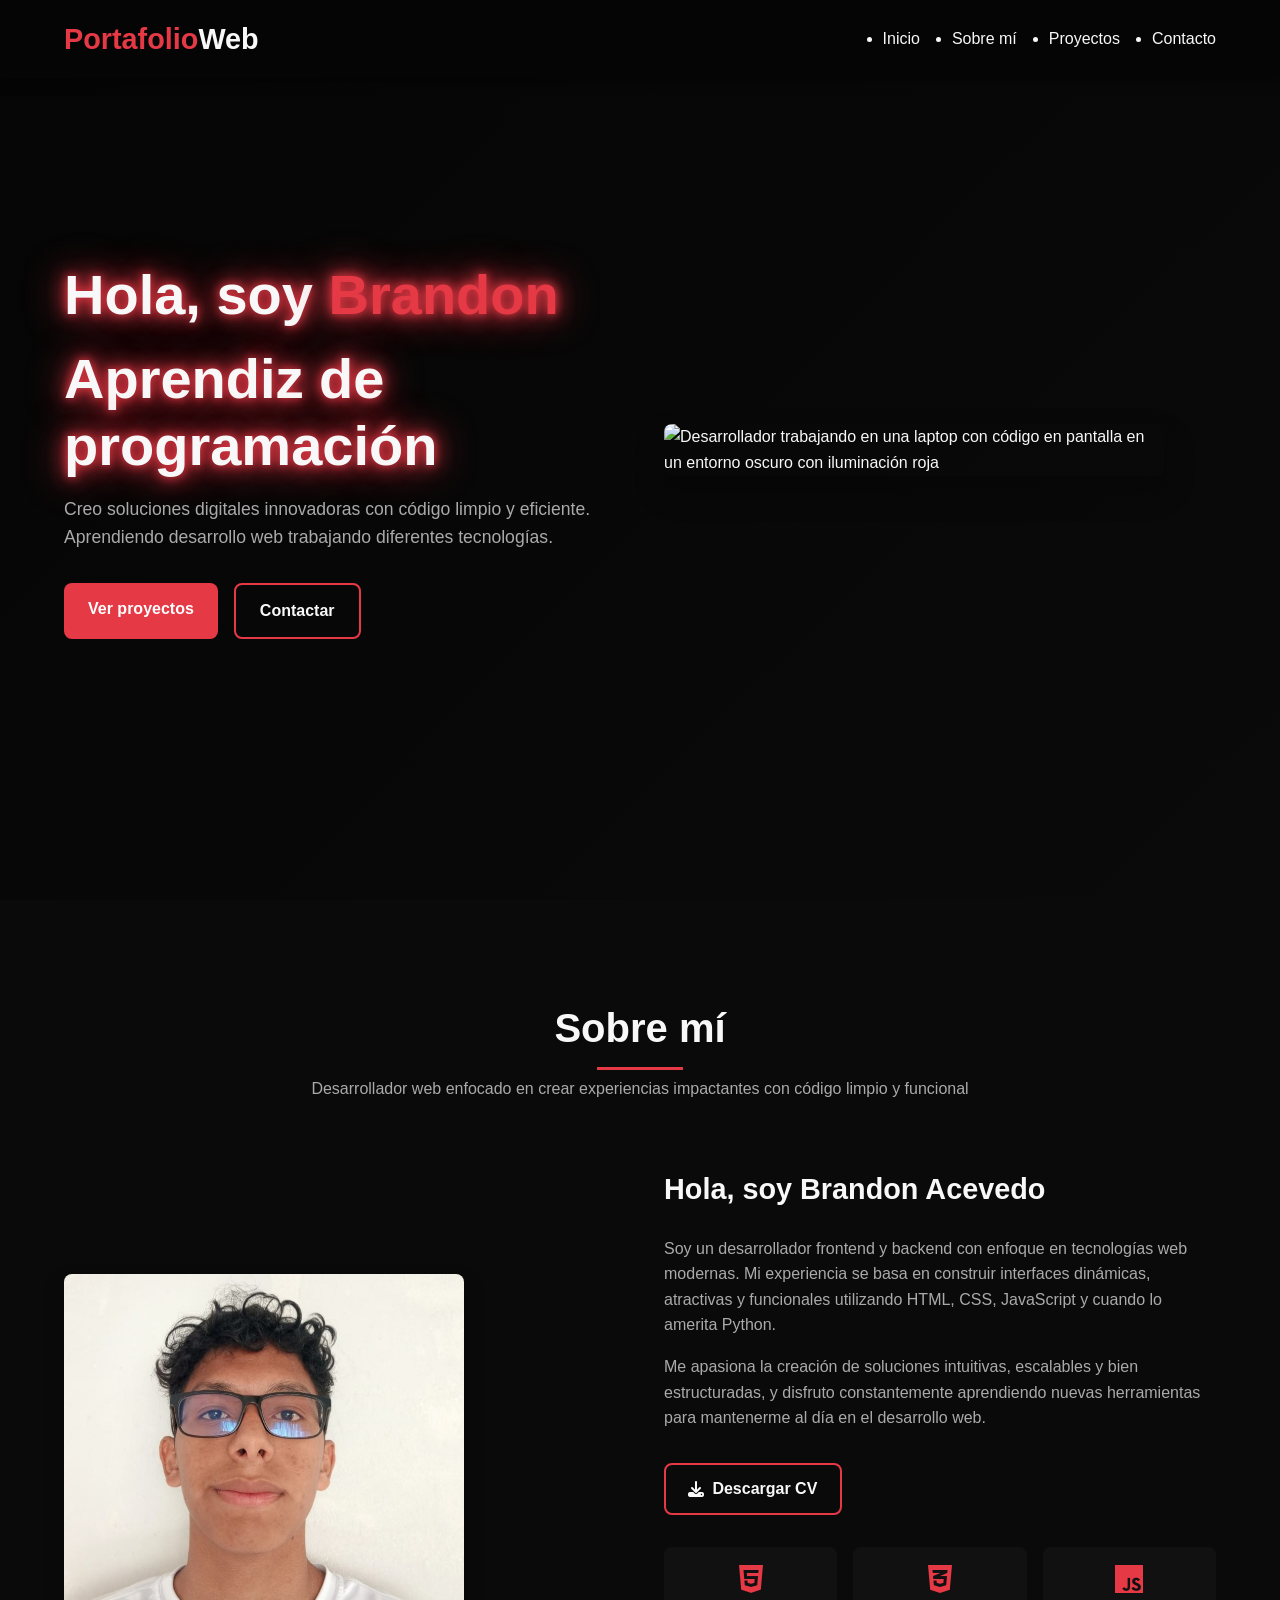
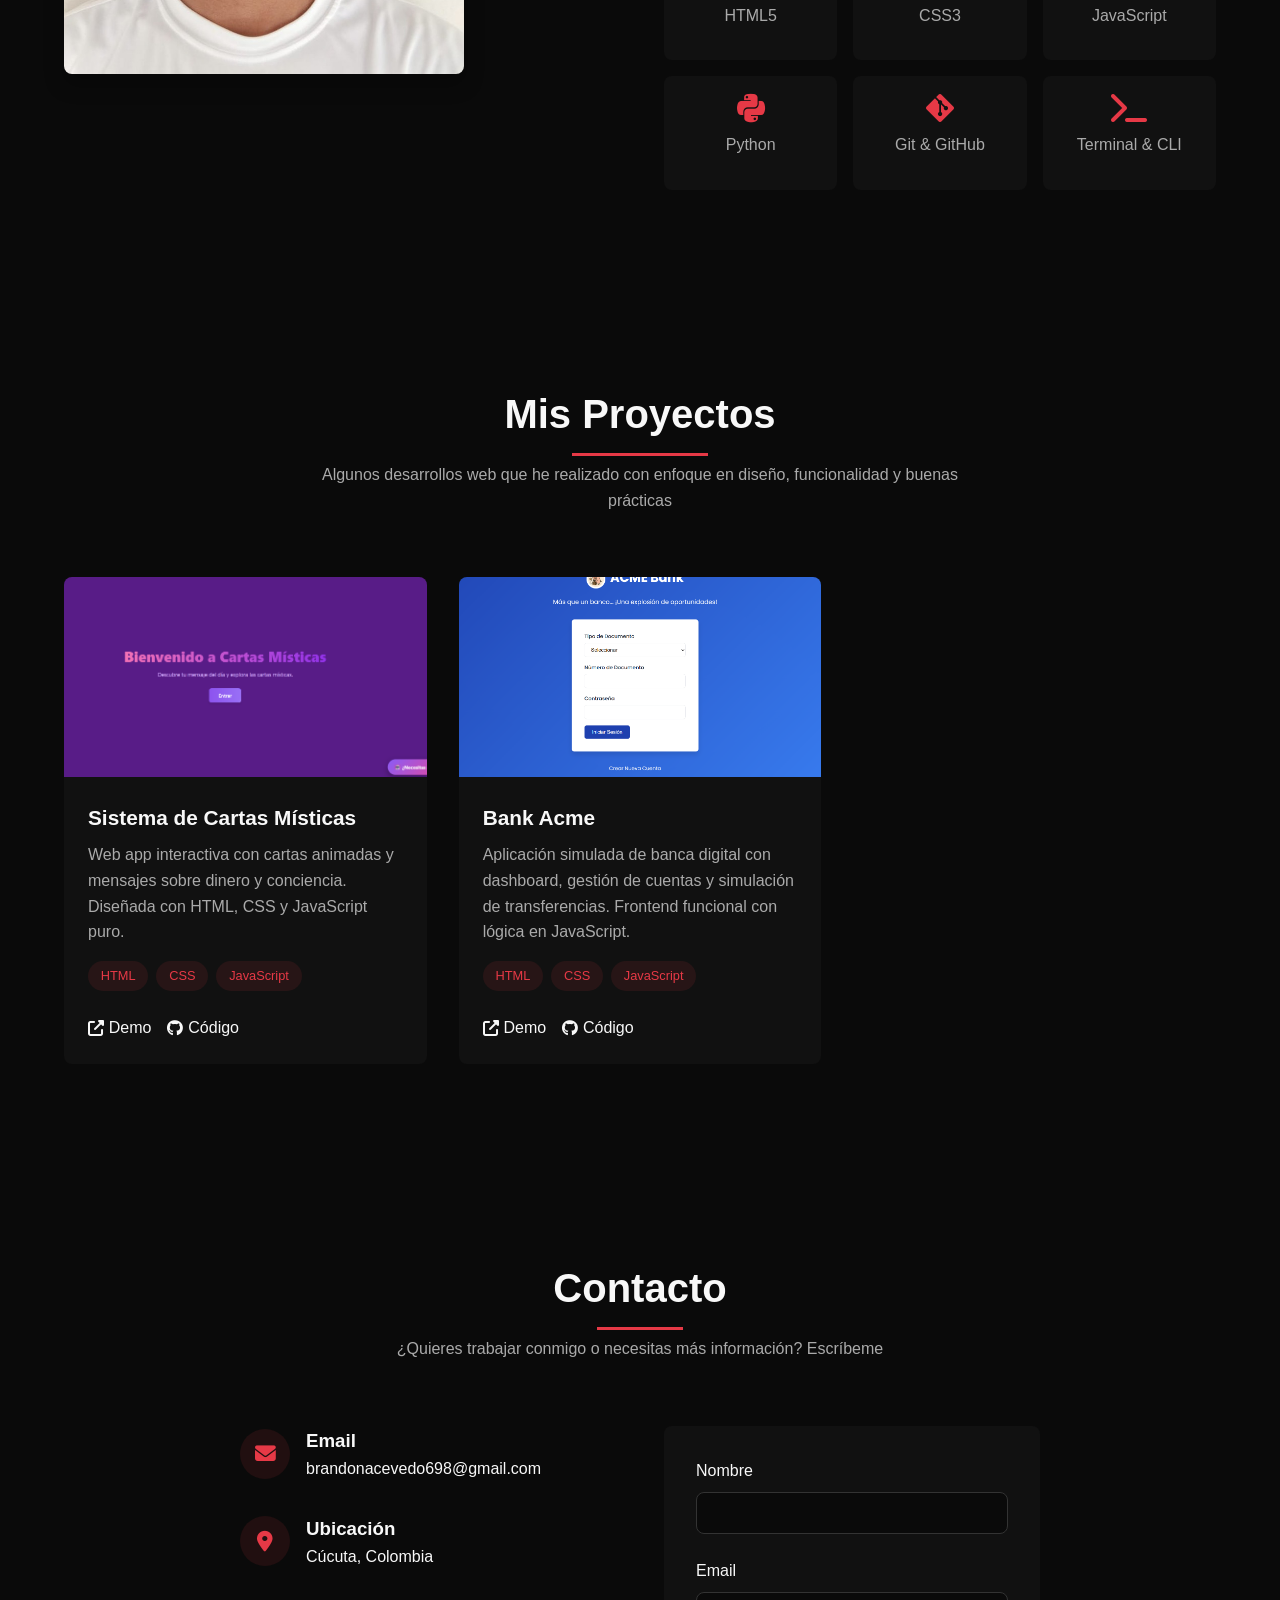
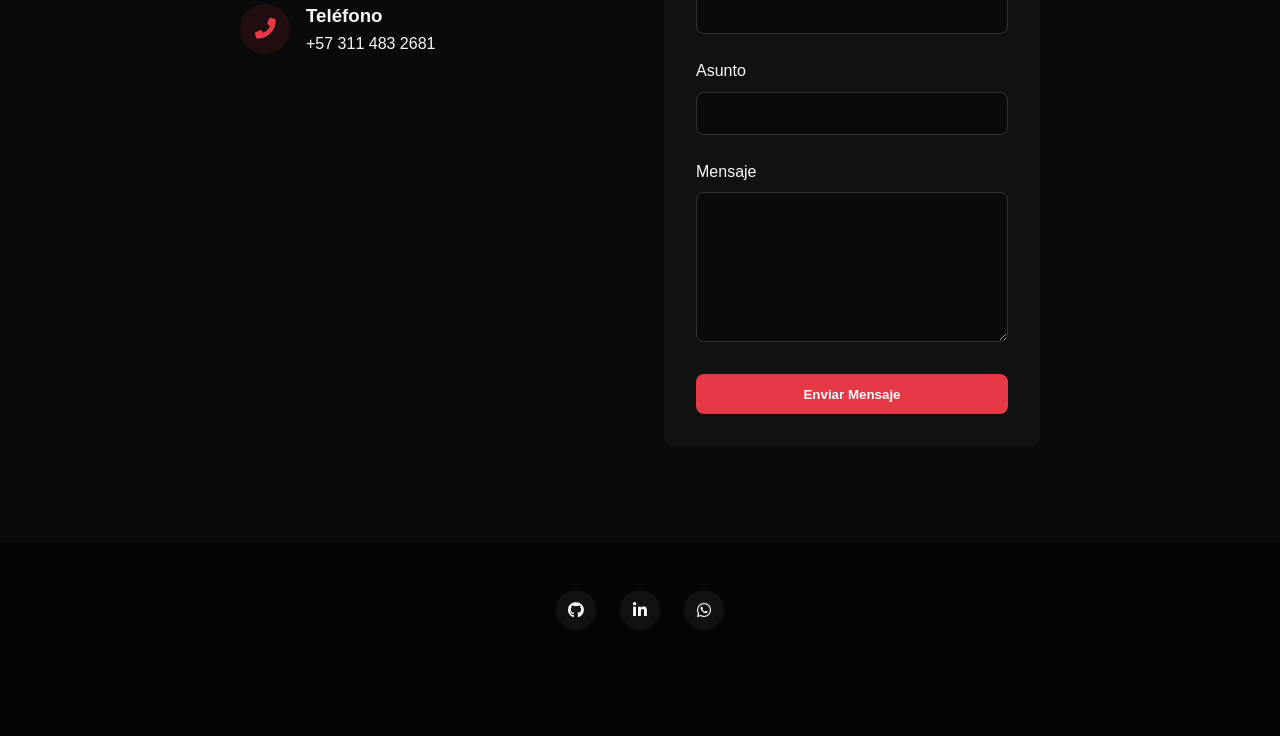
==== commit 044bce25: "feat: Agregando un boton para descargar el CV" ====
--- a/index.html
+++ b/index.html
@@ -56,6 +56,9 @@
                 <h3>Hola, soy Brandon Acevedo</h3>
                 <p>Soy un desarrollador frontend y backend con enfoque en tecnologías web modernas. Mi experiencia se basa en construir interfaces dinámicas, atractivas y funcionales utilizando HTML, CSS, JavaScript y cuando lo amerita Python.</p>
                 <p>Me apasiona la creación de soluciones intuitivas, escalables y bien estructuradas, y disfruto constantemente aprendiendo nuevas herramientas para mantenerme al día en el desarrollo web.</p>
+                    <a href="./assets/CV_Brandon_Acevedo.pdf" download class="btn btn-download">
+                        <i class="fas fa-download"></i> Descargar CV
+                    </a>
                 <div class="skills">
                     <div class="skill">
                         <i class="fab fa-html5"></i>
@@ -196,8 +199,8 @@
     <!-- Footer -->
     <footer>
         <div class="social-links animate-on-scroll">
-            <a href="https://github.com/Brandon-Ac"><i class="fab fa-github"></i></a>
-            <a href="https://www.linkedin.com/in/brandon-acevedo-326850374/"><i class="fab fa-linkedin-in"></i></a>
+            <a href="https://github.com/Brandon-Ac" target="_blank"><i class="fab fa-github"></i></a>
+            <a href="https://www.linkedin.com/in/brandon-acevedo-326850374/" target="_blank"><i class="fab fa-linkedin-in"></i></a>
             <a href="https://wa.me/573114832681" target="_blank"><i class="fab fa-whatsapp"></i></a>
         </div>
         <p class="footer-text animate-on-scroll">.</p>
--- a/styles.css
+++ b/styles.css
@@ -563,6 +563,28 @@
     transform: translateY(-5px);
     box-shadow: 0 0 10px var(--accent-red);
     animation: pulse-social 1.5s infinite;
+}
+
+.btn-download {
+    display: inline-flex;
+    align-items: center;
+    gap: 0.5rem;
+    margin-top: 1rem;
+    padding: 0.7rem 1.4rem;
+    background-color: transparent;
+    color: var(--text-primary);
+    border: 2px solid var(--accent-red);
+    border-radius: var(--border-radius);
+    text-decoration: none;
+    font-weight: 600;
+    transition: var(--transition);
+}
+
+.btn-download:hover {
+    background-color: rgba(230, 57, 70, 0.1);
+    color: var(--accent-red);
+    transform: translateY(-3px);
+    box-shadow: 0 0 10px var(--accent-red);
 }
 
 
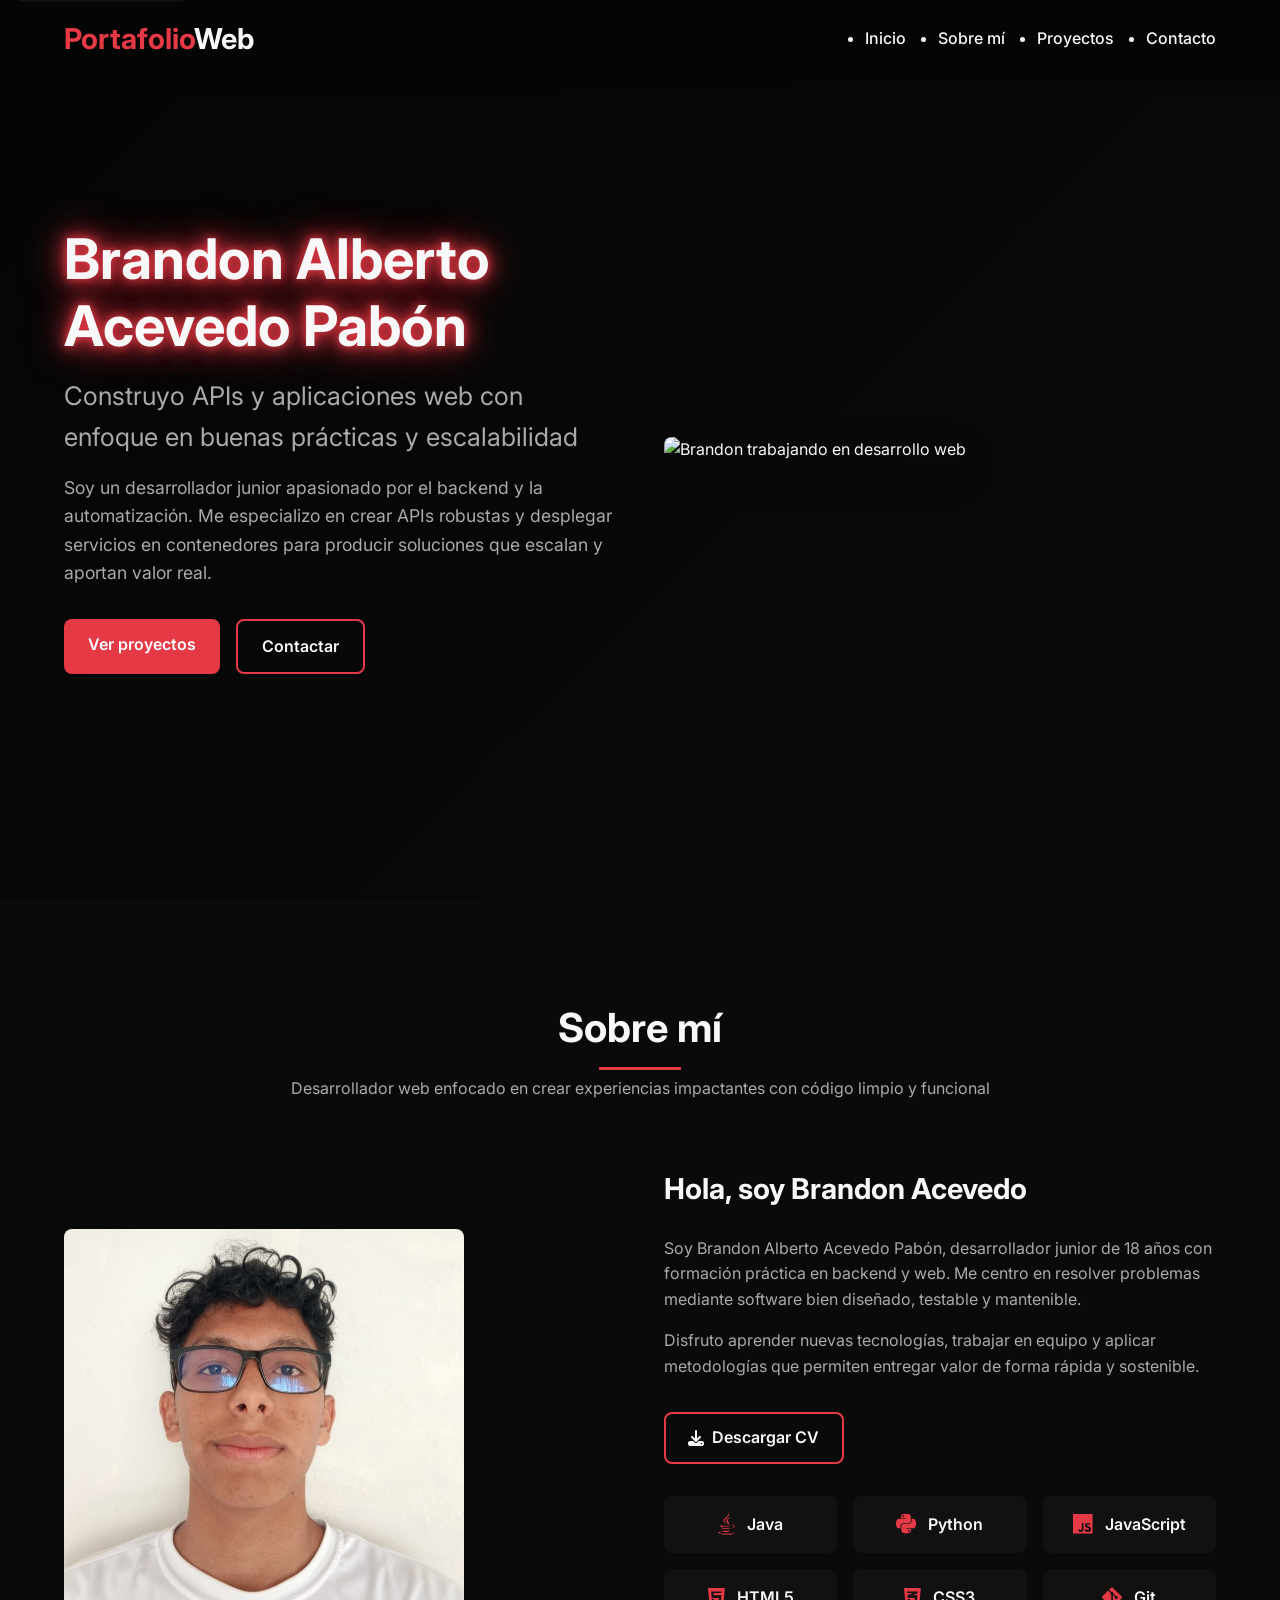
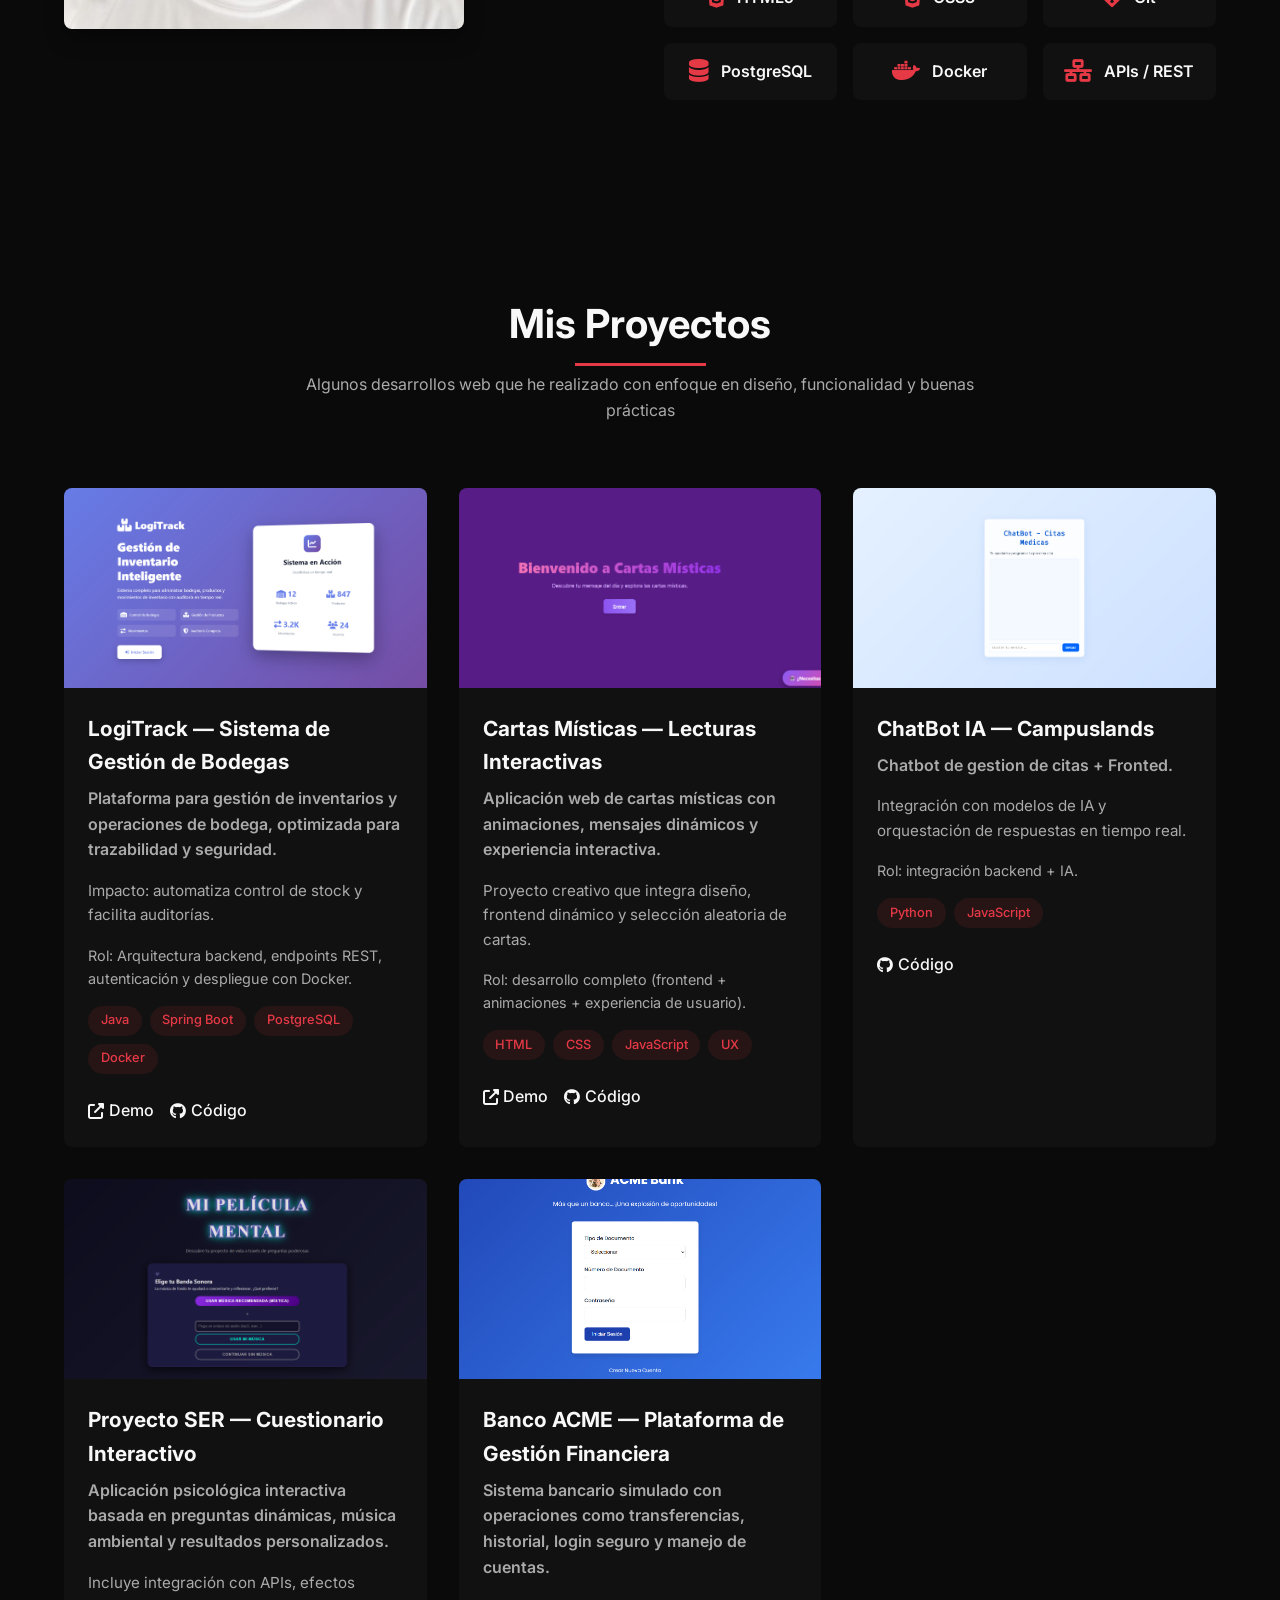
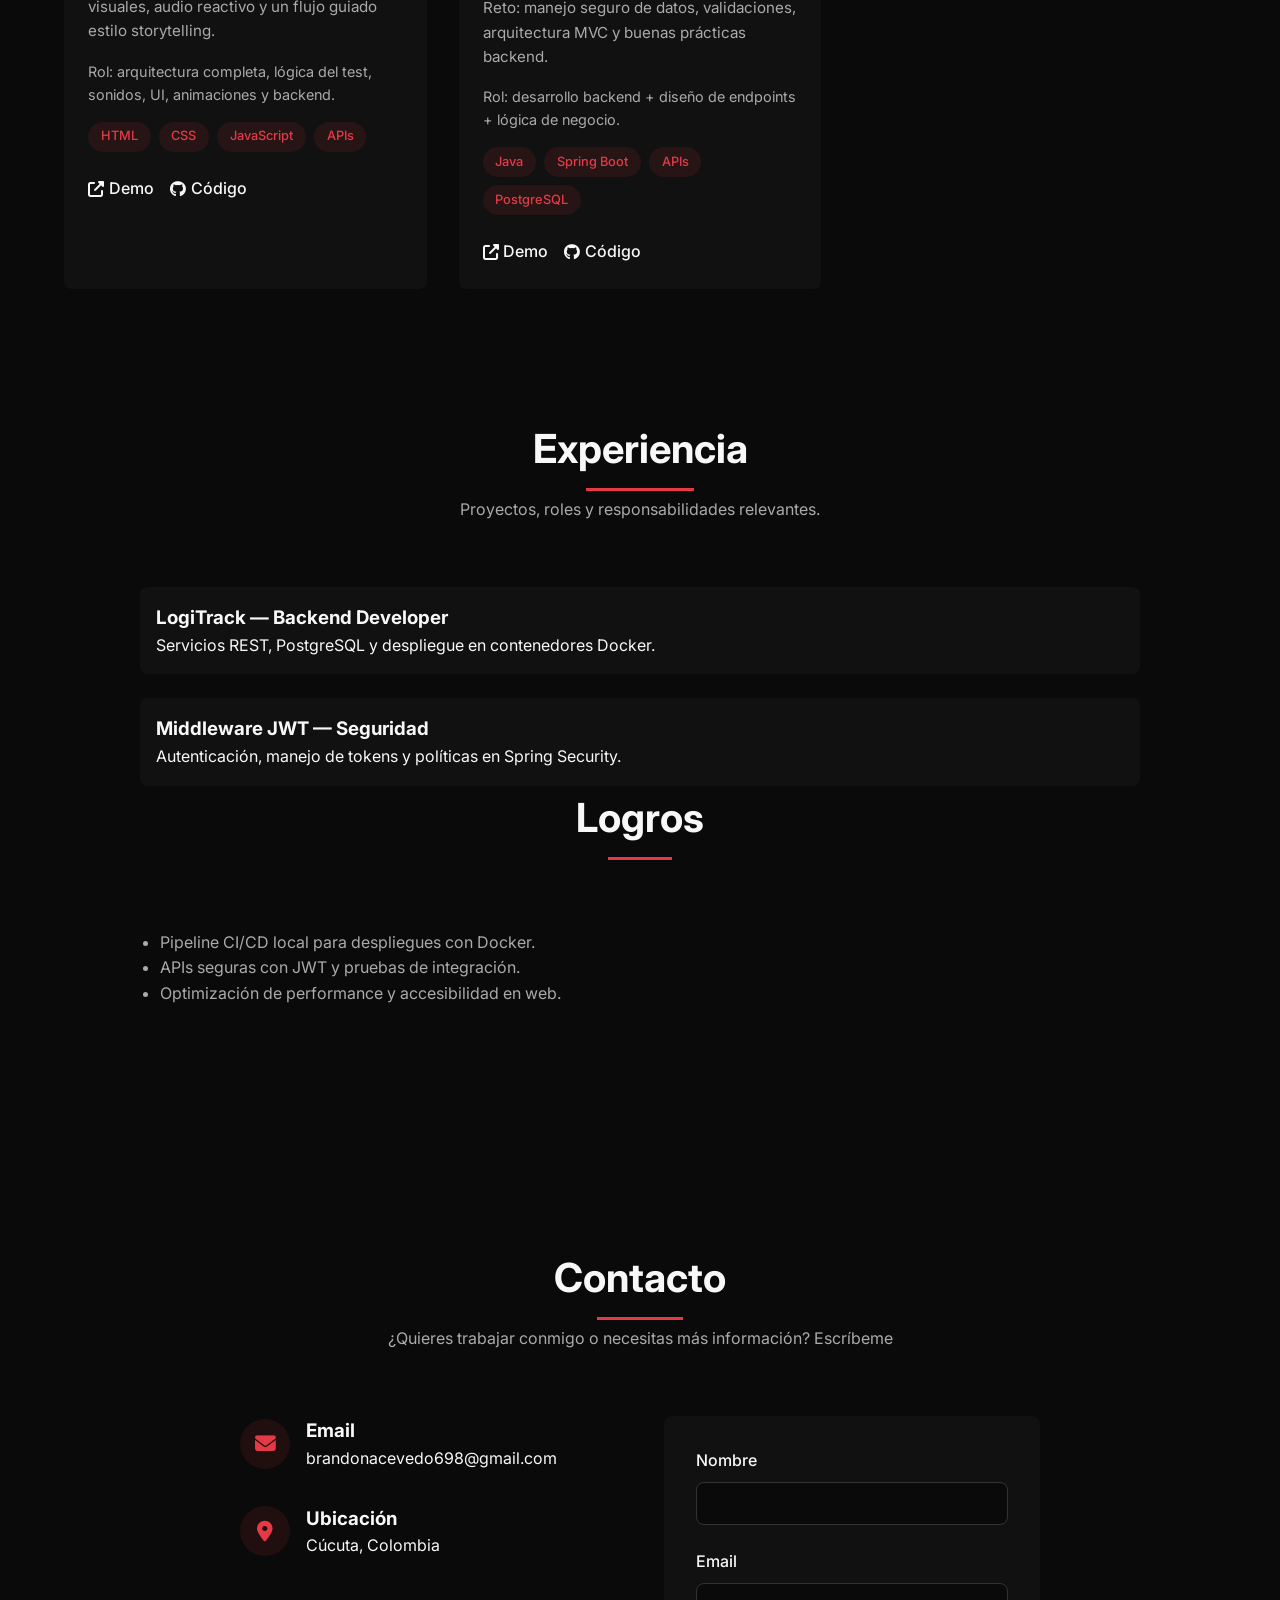
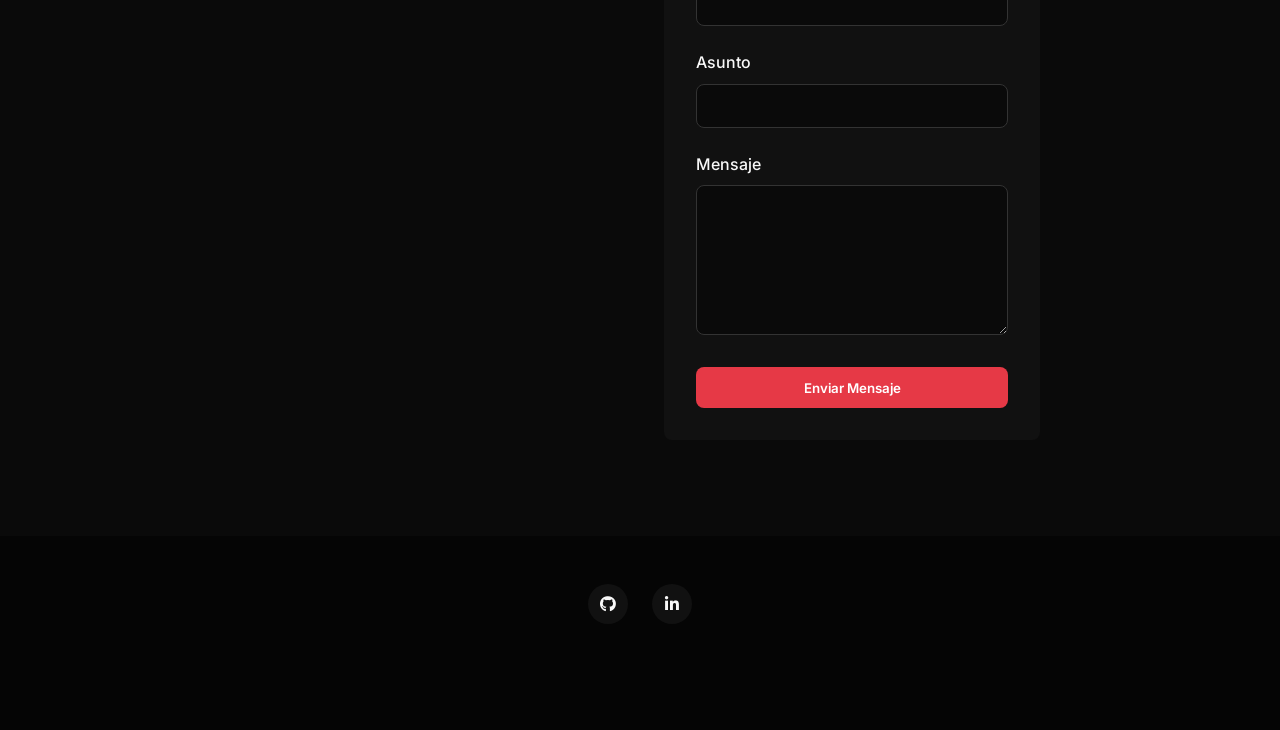
==== commit b03e0c80: "feat: arreglos de todo el portafolio" ====
--- a/index.html
+++ b/index.html
@@ -6,85 +6,96 @@
     <title>Portafolio | Web</title>
     <link rel="stylesheet" href="./styles.css">
     <link rel="stylesheet" href="https://cdnjs.cloudflare.com/ajax/libs/font-awesome/6.4.0/css/all.min.css">
+    <link rel="preconnect" href="https://fonts.googleapis.com">
+    <link rel="preconnect" href="https://fonts.gstatic.com" crossorigin>
+    <link href="https://fonts.googleapis.com/css2?family=Inter:wght@300;400;600;700&display=swap" rel="stylesheet">
+
+    <meta name="description" content="Brandon Acevedo — Desarrollador junior especializado en backend, APIs y contenedores. Experiencia con Java, Spring Boot, Python y Docker.">
+    <meta name="keywords" content="Brandon Acevedo, desarrollador junior, Spring Boot, Java, Python, Docker, APIs, backend">
+    <link rel="canonical" href="https://tu-dominio.com/">
+
+    <meta property="og:type" content="website">
+    <meta property="og:title" content="Brandon Acevedo — Desarrollador Junior">
+    <meta property="og:description" content="Desarrollador junior especializado en backend, APIs y contenedores. Proyectos: LogiTrack, ChatBot IA, Campus Quiz App.">
+    <meta property="og:image" content="https://tu-dominio.com/assets/imagen-preview.png">
+    <meta name="twitter:card" content="summary_large_image">
 </head>
 <body>
+
+    <a class="skip-link" href="#main">Saltar al contenido</a>
+
     <!-- Header -->
     <header>
         <nav>
             <a href="#" class="logo">Portafolio<span>Web</span></a>
-            <ul class="nav-links">
+            <ul class="nav-links" id="nav">
                 <li><a href="#home">Inicio</a></li>
                 <li><a href="#about">Sobre mí</a></li>
                 <li><a href="#projects">Proyectos</a></li>
                 <li><a href="#contact">Contacto</a></li>
             </ul>
-            <button class="menu-btn" id="menuBtn">
-                <i class="fas fa-bars"></i>
+            <button class="menu-btn" id="menuBtn" aria-controls="nav" aria-expanded="false" aria-label="Abrir menú">
+                <i class="fas fa-bars" aria-hidden="true"></i>
             </button>
         </nav>
     </header>
 
+    <main id="main">
+
     <!-- Hero Section -->
     <section class="hero" id="home">
-        <div class="particles" id="particles"></div>
+        <div class="particles" id="particles" aria-hidden="true"></div>
         <div class="hero-content">
             <div class="hero-text animate-on-scroll">
-                <h1>Hola, soy <span>Brandon</span></h1>
-                <h1>Aprendiz de programación</h1>
-                <p>Creo soluciones digitales innovadoras con código limpio y eficiente. Aprendiendo desarrollo web trabajando diferentes tecnologías.</p>
+                <h1>Brandon Alberto Acevedo Pabón</h1>
+                <h2>Construyo APIs y aplicaciones web con enfoque en buenas prácticas y escalabilidad</h2>
+                <p>Soy un desarrollador junior apasionado por el backend y la automatización. Me especializo en crear APIs robustas y desplegar servicios en contenedores para producir soluciones que escalan y aportan valor real.</p>
                 <div class="cta-buttons">
                     <a href="#projects" class="btn btn-primary">Ver proyectos</a>
                     <a href="#contact" class="btn btn-secondary">Contactar</a>
                 </div>
             </div>
+
             <div class="hero-image animate-on-scroll">
-                <img src="https://storage.googleapis.com/workspace-0f70711f-8b4e-4d94-86f1-2a93ccde5887/image/de428fba-ed56-4339-964a-df69fc246192.png" alt="Desarrollador trabajando en una laptop con código en pantalla en un entorno oscuro con iluminación roja" />
-            </div>
-        </div>
-    </section>
-<!-- About Section -->
+                <img src="https://storage.googleapis.com/workspace-0f70711f-8b4e-4d94-86f1-2a93ccde5887/image/de428fba-ed56-4339-964a-df69fc246192.png" alt="Brandon trabajando en desarrollo web" loading="eager" />
+            </div>
+        </div>
+    </section>
+
+    <!-- About Section -->
     <section class="about" id="about">
         <div class="section-title animate-on-scroll">
             <h2>Sobre mí</h2>
             <p>Desarrollador web enfocado en crear experiencias impactantes con código limpio y funcional</p>
         </div>
+
         <div class="about-content">
             <div class="about-image animate-on-scroll">
-                <img src="./assets/Imagen_principal.jpeg" alt="Desarrollador con fondo oscuro y luces rojas" />
-            </div>
+                <img src="./assets/Imagen_principal.jpeg" alt="Foto de Brandon Acevedo" loading="lazy" />
+            </div>
+
             <div class="about-text animate-on-scroll">
                 <h3>Hola, soy Brandon Acevedo</h3>
-                <p>Soy un desarrollador frontend y backend con enfoque en tecnologías web modernas. Mi experiencia se basa en construir interfaces dinámicas, atractivas y funcionales utilizando HTML, CSS, JavaScript y cuando lo amerita Python.</p>
-                <p>Me apasiona la creación de soluciones intuitivas, escalables y bien estructuradas, y disfruto constantemente aprendiendo nuevas herramientas para mantenerme al día en el desarrollo web.</p>
-                    <a href="./assets/CV_Brandon_Acevedo.pdf" download class="btn btn-download">
-                        <i class="fas fa-download"></i> Descargar CV
-                    </a>
-                <div class="skills">
-                    <div class="skill">
-                        <i class="fab fa-html5"></i>
-                        <p>HTML5</p>
-                    </div>
-                    <div class="skill">
-                        <i class="fab fa-css3-alt"></i>
-                        <p>CSS3</p>
-                    </div>
-                    <div class="skill">
-                        <i class="fab fa-js"></i>
-                        <p>JavaScript</p>
-                    </div>
-                    <div class="skill">
-                        <i class="fab fa-python"></i>
-                        <p>Python</p>
-                    </div>
-                    <div class="skill">
-                        <i class="fab fa-git-alt"></i>
-                        <p>Git & GitHub</p>
-                    </div>
-                    <div class="skill">
-                        <i class="fas fa-terminal"></i>
-                        <p>Terminal & CLI</p>
-                    </div>
-                </div>
+                <p>Soy Brandon Alberto Acevedo Pabón, desarrollador junior de 18 años con formación práctica en backend y web. Me centro en resolver problemas mediante software bien diseñado, testable y mantenible.</p>
+                <p>Disfruto aprender nuevas tecnologías, trabajar en equipo y aplicar metodologías que permiten entregar valor de forma rápida y sostenible.</p>
+
+                <a href="./assets/CV_Brandon_Acevedo.pdf" download class="btn btn-download">
+                    <i class="fas fa-download"></i> Descargar CV
+                </a>
+
+                <!-- TECHNOLOGÍAS AHORA AQUÍ -->
+                <div class="about-tech animate-on-scroll">
+                    <div class="tech-item"><i class="fab fa-java"></i><span>Java</span></div>
+                    <div class="tech-item"><i class="fab fa-python"></i><span>Python</span></div>
+                    <div class="tech-item"><i class="fab fa-js"></i><span>JavaScript</span></div>
+                    <div class="tech-item"><i class="fab fa-html5"></i><span>HTML5</span></div>
+                    <div class="tech-item"><i class="fab fa-css3-alt"></i><span>CSS3</span></div>
+                    <div class="tech-item"><i class="fab fa-git-alt"></i><span>Git</span></div>
+                    <div class="tech-item"><i class="fas fa-database"></i><span>PostgreSQL</span></div>
+                    <div class="tech-item"><i class="fab fa-docker"></i><span>Docker</span></div>
+                    <div class="tech-item"><i class="fas fa-network-wired"></i><span>APIs / REST</span></div>
+                </div>
+
             </div>
         </div>
     </section>
@@ -95,105 +106,210 @@
             <h2>Mis Proyectos</h2>
             <p>Algunos desarrollos web que he realizado con enfoque en diseño, funcionalidad y buenas prácticas</p>
         </div>
+
         <div class="projects-container">
 
-            <!-- Proyecto 1 -->
-            <div class="project-card animate-on-scroll">
-                <div class="project-image">
-                    <img src="./assets/proyectos/Cartas_Misticas.png" alt="Sistema de cartas interactivas con diseño místico y colores oscuros" />
-                </div>
-                <div class="project-info">
-                    <h3>Sistema de Cartas Místicas</h3>
-                    <p>Web app interactiva con cartas animadas y mensajes sobre dinero y conciencia. Diseñada con HTML, CSS y JavaScript puro.</p>
+            <!-- LogiTrack -->
+            <div class="project-card animate-on-scroll">
+                <div class="project-image">
+                    <img src="./assets/proyectos/LogiTrack.png" alt="LogiTrack — panel de gestión de bodega" loading="lazy" />
+                </div>
+                <div class="project-info">
+                    <h3>LogiTrack — Sistema de Gestión de Bodegas</h3>
+                    <p class="project-summary">Plataforma para gestión de inventarios y operaciones de bodega, optimizada para trazabilidad y seguridad.</p>
+                    <p class="project-impact">Impacto: automatiza control de stock y facilita auditorías.</p>
+                    <div class="project-meta">Rol: Arquitectura backend, endpoints REST, autenticación y despliegue con Docker.</div>
+                    <div class="project-tags">
+                        <span class="tag">Java</span>
+                        <span class="tag">Spring Boot</span>
+                        <span class="tag">PostgreSQL</span>
+                        <span class="tag">Docker</span>
+                    </div>
+                    <div class="project-links">
+                        <a href="https://logitrack-omega.vercel.app/" target="_blank"><i class="fas fa-external-link-alt"></i> Demo</a>
+                        <a href="https://github.com/Salma-Medina/LogiTrack" target="_blank"><i class="fab fa-github"></i> Código</a>
+                    </div>
+                </div>
+            </div>
+
+            <!-- Cartas Místicas -->
+            <div class="project-card animate-on-scroll">
+                <div class="project-image">
+                    <img src="./assets/proyectos/Cartas_Misticas.png" alt="Sistema de Cartas Místicas" loading="lazy" />
+                </div>
+                <div class="project-info">
+                    <h3>Cartas Místicas — Lecturas Interactivas</h3>
+                    <p class="project-summary">Aplicación web de cartas místicas con animaciones, mensajes dinámicos y experiencia interactiva.</p>
+                    <p class="project-impact">Proyecto creativo que integra diseño, frontend dinámico y selección aleatoria de cartas.</p>
+                    <div class="project-meta">Rol: desarrollo completo (frontend + animaciones + experiencia de usuario).</div>
                     <div class="project-tags">
                         <span class="tag">HTML</span>
                         <span class="tag">CSS</span>
                         <span class="tag">JavaScript</span>
-                    </div>
-                    <div class="project-links">
-                        <a href="https://nombre-chatbot-mistico-frontend.vercel.app/" target="_blank"><i class="fas fa-external-link-alt"></i> Demo</a>
-                        <a href="https://github.com/Brandon-Ac/Nombre-chatbot-mistico-frontend" target="_blank"><i class="fab fa-github"></i> Código</a>
-                    </div>
-                </div>
-            </div>
-            <!-- Proyecto 2 -->
-            <div class="project-card animate-on-scroll">
-                <div class="project-image">
-                    <img src="./assets/proyectos/Bank_Acme.png" alt="Dashboard de aplicación bancaria con interfaz oscura y tarjetas de cuenta" />
-                </div>
-                <div class="project-info">
-                    <h3>Bank Acme</h3>
-                    <p>Aplicación simulada de banca digital con dashboard, gestión de cuentas y simulación de transferencias. Frontend funcional con lógica en JavaScript.</p>
+                        <span class="tag">UX</span>
+                    </div>
+                    <div class="project-links">
+                        <a href="https://page-mystique.vercel.app/" target="_blank">
+                            <i class="fas fa-external-link-alt"></i> Demo
+                        </a>
+                        <a href="https://github.com/Brandon-Ac/brandon-ac.github.io" target="_blank">
+                            <i class="fab fa-github"></i> Código
+                        </a>
+                    </div>
+                </div>
+            </div>
+
+            <!-- ChatBot IA -->
+            <div class="project-card animate-on-scroll">
+                <div class="project-image">
+                    <img src="./assets/proyectos/chatbot-citas.png" alt="ChatBot IA Campuslands" loading="lazy" />
+                </div>
+                <div class="project-info">
+                    <h3>ChatBot IA — Campuslands</h3>
+                    <p class="project-summary">Chatbot de gestion de citas + Fronted.</p>
+                    <p class="project-impact">Integración con modelos de IA y orquestación de respuestas en tiempo real.</p>
+                    <div class="project-meta">Rol: integración backend + IA.</div>
+                    <div class="project-tags">
+                        <span class="tag">Python</span>
+                        <span class="tag">JavaScript</span>
+                    </div>
+                    <div class="project-links">
+                        <a href="https://github.com/Brandon-Ac/ChatBot-CitasMedicas" target="_blank"><i class="fab fa-github"></i> Código</a>
+                    </div>
+                </div>
+            </div>
+
+            <!-- Proyecto SER -->
+            <div class="project-card animate-on-scroll">
+                <div class="project-image">
+                    <img src="./assets/proyectos/Proyecto_SER.png" alt="Proyecto SER — Test psicológico interactivo" loading="lazy" />
+                </div>
+                <div class="project-info">
+                    <h3>Proyecto SER — Cuestionario Interactivo</h3>
+                    <p class="project-summary">Aplicación psicológica interactiva basada en preguntas dinámicas, música ambiental y resultados personalizados.</p>
+                    <p class="project-impact">Incluye integración con APIs, efectos visuales, audio reactivo y un flujo guiado estilo storytelling.</p>
+                    <div class="project-meta">Rol: arquitectura completa, lógica del test, sonidos, UI, animaciones y backend.</div>
+
                     <div class="project-tags">
                         <span class="tag">HTML</span>
                         <span class="tag">CSS</span>
                         <span class="tag">JavaScript</span>
+                        <span class="tag">APIs</span>
+                    </div>
+
+                    <div class="project-links">
+                        <a href="https://proyectoser.vercel.app/" target="_blank"><i class="fas fa-external-link-alt"></i> Demo</a>
+                        <a href="https://github.com/Brandon-Ac/Proyecto_SER" target="_blank">
+                            <i class="fab fa-github"></i> Código
+                        </a>
+                    </div>
+                </div>
+            </div>
+
+            <!-- Banco ACME -->
+            <div class="project-card animate-on-scroll">
+                <div class="project-image">
+                    <img src="./assets/proyectos/Bank_Acme.png" alt="Banco ACME — Plataforma Financiera" loading="lazy" />
+                </div>
+                <div class="project-info">
+                    <h3>Banco ACME — Plataforma de Gestión Financiera</h3>
+                    <p class="project-summary">Sistema bancario simulado con operaciones como transferencias, historial, login seguro y manejo de cuentas.</p>
+                    <p class="project-impact">Reto: manejo seguro de datos, validaciones, arquitectura MVC y buenas prácticas backend.</p>
+                    <div class="project-meta">Rol: desarrollo backend + diseño de endpoints + lógica de negocio.</div>
+                    <div class="project-tags">
+                        <span class="tag">Java</span>
+                        <span class="tag">Spring Boot</span>
+                        <span class="tag">APIs</span>
+                        <span class="tag">PostgreSQL</span>
                     </div>
                     <div class="project-links">
                         <a href="https://bancoacmeconamigos.vercel.app/" target="_blank"><i class="fas fa-external-link-alt"></i> Demo</a>
-                        <a href="https://github.com/Brandon-Ac/banco_acme_con_amigos"><i class="fab fa-github"></i> Código</a>
-                    </div>
-                </div>
-            </div>
-
-        </div>
-    </section>
-
-    <!-- Contact Section -->
+                        <a href="https://github.com/Brandon-Ac/banco_acme_con_amigos" target="_blank"><i class="fab fa-github"></i> Código</a>
+                    </div>
+                </div>
+            </div>
+
+        </div>
+    </section>
+
+    <!-- Experience -->
+    <section class="experience-section" id="experience">
+        <div class="section-title animate-on-scroll">
+            <h2>Experiencia</h2>
+            <p>Proyectos, roles y responsabilidades relevantes.</p>
+        </div>
+
+        <div class="experience-list">
+            <div class="experience-item animate-on-scroll">
+                <h3>LogiTrack — Backend Developer</h3>
+                <p>Servicios REST, PostgreSQL y despliegue en contenedores Docker.</p>
+            </div>
+
+            <div class="experience-item animate-on-scroll">
+                <h3>Middleware JWT — Seguridad</h3>
+                <p>Autenticación, manejo de tokens y políticas en Spring Security.</p>
+            </div>
+        </div>
+
+        <div class="section-title animate-on-scroll">
+            <h2>Logros</h2>
+        </div>
+
+        <ul class="achievements animate-on-scroll">
+            <li>Pipeline CI/CD local para despliegues con Docker.</li>
+            <li>APIs seguras con JWT y pruebas de integración.</li>
+            <li>Optimización de performance y accesibilidad en web.</li>
+        </ul>
+    </section>
+
+    <!-- Contact -->
     <section class="contact" id="contact">
-    <div class="section-title animate-on-scroll">
-        <h2>Contacto</h2>
-        <p>¿Quieres trabajar conmigo o necesitas más información? Escríbeme</p>
-    </div>
-
-    <div class="contact-container">
-        <div class="contact-info animate-on-scroll">
-        <div class="contact-item">
-            <i class="fas fa-envelope"></i>
-            <div>
-            <h3>Email</h3>
-            <p>brandonacevedo698@gmail.com</p>
-            </div>
-        </div>
-        <div class="contact-item">
-            <i class="fas fa-map-marker-alt"></i>
-            <div>
-            <h3>Ubicación</h3>
-            <p>Cúcuta, Colombia</p>
-            </div>
-        </div>
-        <div class="contact-item">
-            <i class="fas fa-phone-alt"></i>
-            <div>
-            <h3>Teléfono</h3>
-            <p>+57 311 483 2681</p>
-            </div>
-        </div>
-        </div>
-
-        <!-- Formulario que envía email -->
-        <form class="contact-form animate-on-scroll" action="https://formsubmit.co/brandonacevedo698@gmail.com" method="POST">
-        <div class="form-group">
-            <label for="name">Nombre</label>
-            <input type="text" id="name" name="name" required>
-        </div>
-        <div class="form-group">
-            <label for="email">Email</label>
-            <input type="email" id="email" name="email" required>
-        </div>
-        <div class="form-group">
-            <label for="subject">Asunto</label>
-            <input type="text" id="subject" name="subject" required>
-        </div>
-        <div class="form-group">
-            <label for="message">Mensaje</label>
-            <textarea id="message" name="message" required></textarea>
-        </div>
-        <!-- Opcional: para evitar spam -->
-        <input type="hidden" name="_captcha" value="false">
-        <button type="submit" class="submit-btn">Enviar Mensaje</button>
-        </form>
-    </div>
+        <div class="section-title animate-on-scroll">
+            <h2>Contacto</h2>
+            <p>¿Quieres trabajar conmigo o necesitas más información? Escríbeme</p>
+        </div>
+
+        <div class="contact-container">
+
+            <div class="contact-info animate-on-scroll">
+                <div class="contact-item">
+                    <i class="fas fa-envelope"></i>
+                    <div><h3>Email</h3><p>brandonacevedo698@gmail.com</p></div>
+                </div>
+
+                <div class="contact-item">
+                    <i class="fas fa-map-marker-alt"></i>
+                    <div><h3>Ubicación</h3><p>Cúcuta, Colombia</p></div>
+                </div>
+
+            </div>
+
+            <form class="contact-form animate-on-scroll" action="https://formsubmit.co/brandonacevedo698@gmail.com" method="POST">
+                <div class="form-group">
+                    <label for="name">Nombre</label>
+                    <input type="text" id="name" name="name" required>
+                </div>
+
+                <div class="form-group">
+                    <label for="email">Email</label>
+                    <input type="email" id="email" name="email" required>
+                </div>
+
+                <div class="form-group">
+                    <label for="subject">Asunto</label>
+                    <input type="text" id="subject" name="subject" required>
+                </div>
+
+                <div class="form-group">
+                    <label for="message">Mensaje</label>
+                    <textarea id="message" name="message" required></textarea>
+                </div>
+
+                <input type="hidden" name="_captcha" value="false">
+                <button type="submit" class="submit-btn">Enviar Mensaje</button>
+            </form>
+
+        </div>
     </section>
 
     <!-- Footer -->
@@ -201,10 +317,10 @@
         <div class="social-links animate-on-scroll">
             <a href="https://github.com/Brandon-Ac" target="_blank"><i class="fab fa-github"></i></a>
             <a href="https://www.linkedin.com/in/brandon-acevedo-326850374/" target="_blank"><i class="fab fa-linkedin-in"></i></a>
-            <a href="https://wa.me/573114832681" target="_blank"><i class="fab fa-whatsapp"></i></a>
         </div>
         <p class="footer-text animate-on-scroll">.</p>
     </footer>
+
     <script src="./script.js"></script>
 
 </body>
--- a/styles.css
+++ b/styles.css
@@ -7,13 +7,14 @@
     --text-secondary: #aaaaaa;
     --border-radius: 8px;
     --transition: all 0.3s ease;
+    --container-padding: 5%;
 }
 
 * {
     margin: 0;
     padding: 0;
     box-sizing: border-box;
-    font-family: 'Segoe UI', Tahoma, Geneva, Verdana, sans-serif;
+    font-family: 'Inter', 'Segoe UI', Tahoma, Geneva, Verdana, sans-serif;
 }
 
 body {
@@ -21,6 +22,23 @@
     color: var(--text-primary);
     line-height: 1.6;
     overflow-x: hidden;
+}
+
+/* Skip link visible on focus for keyboard users */
+.skip-link {
+    position: absolute;
+    top: -40px;
+    left: 1rem;
+    background: var(--card-bg);
+    color: var(--text-primary);
+    padding: 0.5rem 1rem;
+    border-radius: 6px;
+    z-index: 2000;
+    transition: transform 0.2s ease, top 0.2s ease;
+}
+
+.skip-link:focus {
+    top: 1rem;
 }
 
 /* Scrollbar personalizada */
@@ -134,13 +152,21 @@
 }
 
 .hero-text h1 {
-    font-size: 3.5rem;
+    font-size: clamp(2rem, 4vw + 1rem, 3.5rem);
     margin-bottom: 1rem;
     line-height: 1.2;
     text-shadow: 0 0 10px var(--accent-red), 
                  0 0 20px var(--accent-red),
                  0 0 40px var(--accent-red);
+    /* Preserve visual effect but respect users preferring reduced motion */
     animation: flicker 2s infinite alternate;
+}
+
+.hero-text h2 {
+    font-size: clamp(1.1rem, 2.2vw + 0.6rem, 1.6rem);
+    font-weight: 400;
+    color: var(--text-secondary);
+    margin-bottom: 1rem;
 }
 
 .hero-text h1 span {
@@ -262,6 +288,21 @@
     }
 }
 
+/* Focus-visible styles for keyboard accessibility */
+a:focus-visible, button:focus-visible, .btn:focus-visible {
+    outline: none;
+    box-shadow: 0 0 0 3px rgba(230,57,70,0.25);
+    border-radius: 6px;
+}
+
+/* Respect users who prefer reduced motion */
+@media (prefers-reduced-motion: reduce) {
+    * {
+        animation: none !important;
+        transition: none !important;
+    }
+}
+
 /* About Section */
 section {
     padding: 6rem 5%;
@@ -443,6 +484,67 @@
 .project-links a:hover {
     color: var(--accent-red);
 }
+
+/* Project details */
+.project-summary {
+    color: var(--text-primary);
+    font-weight: 600;
+    margin-bottom: 0.5rem;
+}
+.project-impact {
+    color: var(--text-secondary);
+    font-size: 0.95rem;
+    margin-bottom: 0.5rem;
+}
+.project-meta {
+    font-size: 0.9rem;
+    color: var(--text-secondary);
+    margin-bottom: 1rem;
+}
+
+/* Technologies section */
+.tech-section {
+    background: linear-gradient(180deg, transparent, rgba(255,255,255,0.01));
+    padding-bottom: 2rem;
+}
+.tech-grid {
+    max-width: 1000px;
+    margin: 0 auto;
+    display: grid;
+    grid-template-columns: repeat(auto-fill, minmax(140px, 1fr));
+    gap: 1rem;
+    align-items: center;
+}
+.tech-item {
+    background-color: var(--card-bg);
+    padding: 1rem;
+    border-radius: var(--border-radius);
+    display: flex;
+    gap: 0.75rem;
+    align-items: center;
+    justify-content: center;
+    color: var(--text-primary);
+    transition: var(--transition);
+}
+.tech-item i { font-size: 1.4rem; color: var(--accent-red); }
+.tech-item span { font-weight: 600; }
+
+/* Experience & Achievements */
+.experience-section { padding-top: 2rem; }
+.experience-list { max-width: 1000px; margin: 0 auto; display: grid; gap: 1.5rem; }
+.experience-item { background: var(--card-bg); padding: 1rem; border-radius: var(--border-radius); color: var(--text-primary); }
+.achievements { max-width: 1000px; margin: 1rem auto 3rem; color: var(--text-secondary); list-style: disc; padding-left: 1.25rem; }
+
+/* Form message */
+.form-message {
+    margin-bottom: 1rem;
+    padding: 0.8rem 1rem;
+    border-radius: 6px;
+    background-color: rgba(230,57,70,0.06);
+    color: var(--text-primary);
+    border: 1px solid rgba(230,57,70,0.12);
+}
+
 
 /* Contact Section */
 .contact-container {
@@ -674,3 +776,33 @@
     opacity: 1;
     transform: translateY(0);
 }
+
+.about-tech {
+    margin-top: 2rem;
+    display: grid;
+    grid-template-columns: repeat(auto-fill, minmax(140px, 1fr));
+    gap: 1rem;
+}
+
+.about-tech .tech-item {
+    background-color: var(--card-bg);
+    padding: 1rem;
+    border-radius: var(--border-radius);
+    display: flex;
+    gap: 0.75rem;
+    align-items: center;
+    justify-content: center;
+    color: var(--text-primary);
+    transition: var(--transition);
+}
+
+.about-tech .tech-item i {
+    font-size: 1.4rem;
+    color: var(--accent-red);
+}
+
+.about-tech .tech-item:hover {
+    transform: translateY(-5px);
+    box-shadow: 0 5px 15px rgba(230, 57, 70, 0.2),
+                0 0 10px var(--accent-red);
+}
